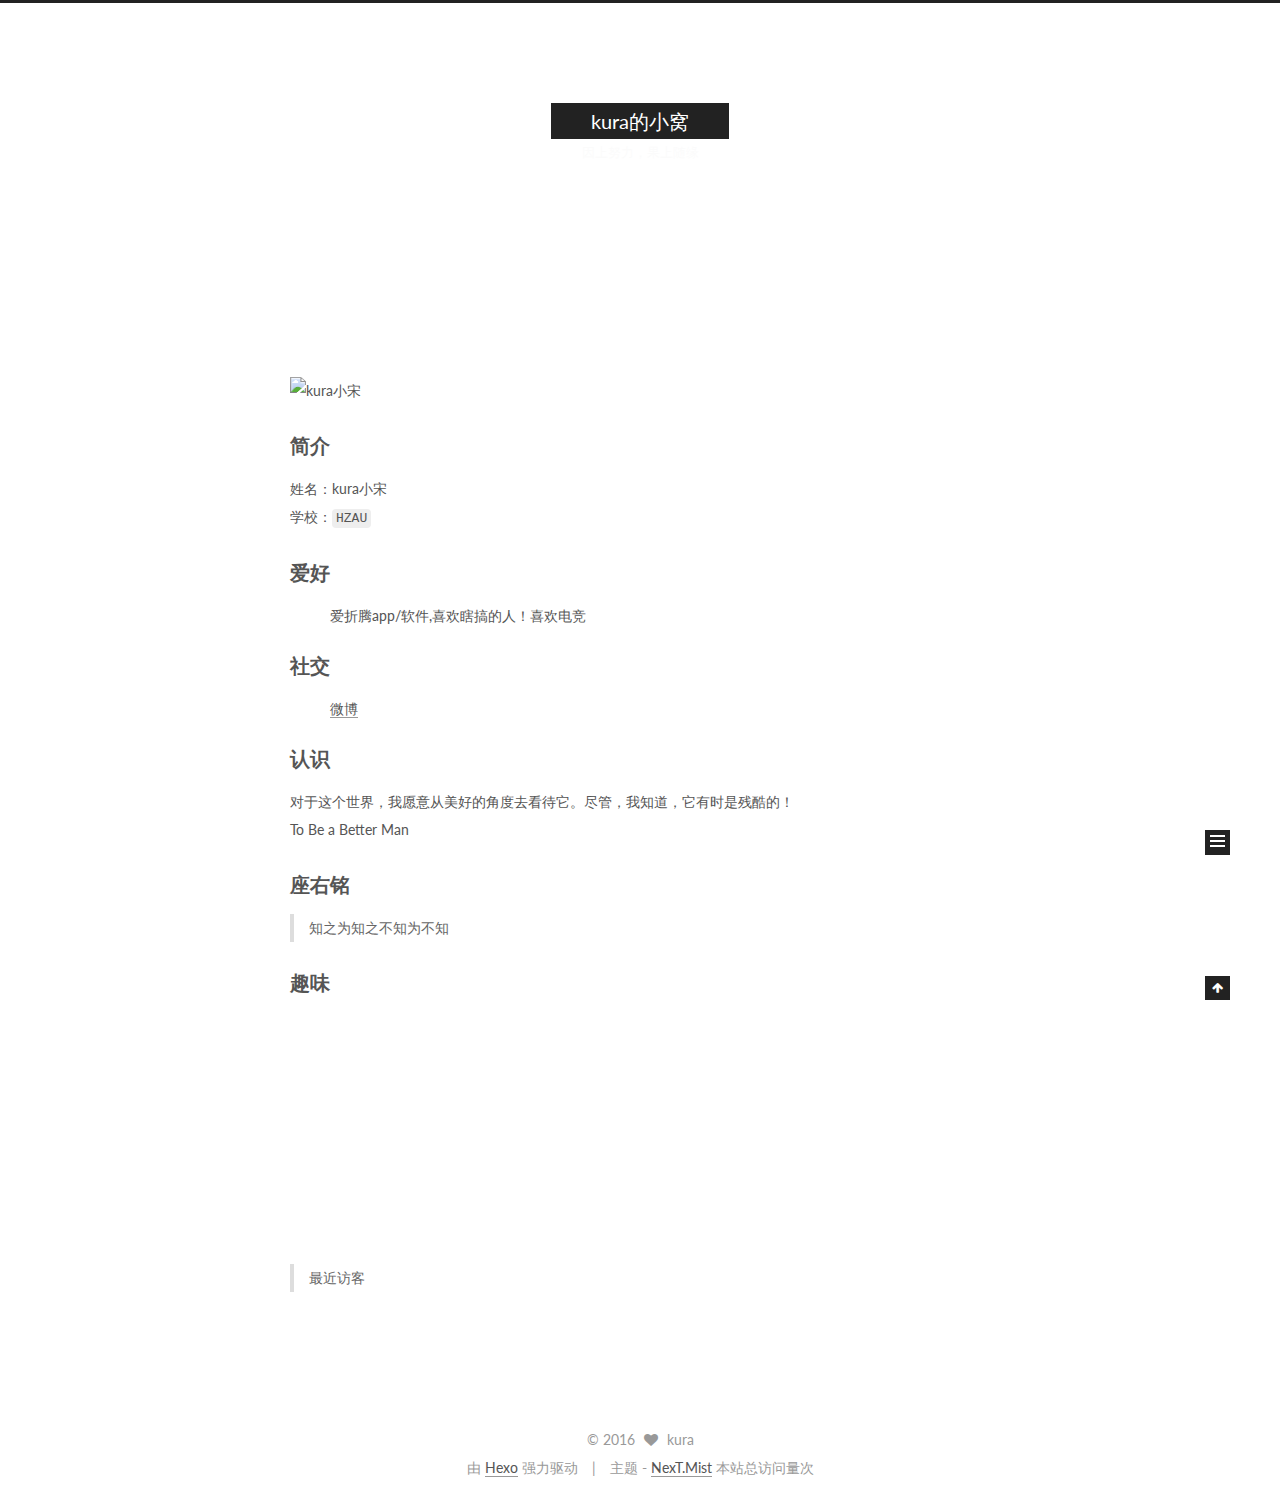
==== about/index.html @ 29e650fe "Site updated: 2016-04-24 11:54:09" ====
<!doctype html>






<html class="theme-next mist use-motion">
<head>
  <meta charset="UTF-8"/>
<meta http-equiv="X-UA-Compatible" content="IE=edge,chrome=1" />
<meta name="viewport" content="width=device-width, initial-scale=1, maximum-scale=1"/>



<meta http-equiv="Cache-Control" content="no-transform" />
<meta http-equiv="Cache-Control" content="no-siteapp" />




































    <link href="//fonts.googleapis.com/css?family=Lato:300,300italic,400,400italic,700,700italic&subset=latin,latin-ext" rel="stylesheet" type="text/css">





<link href="/vendors/font-awesome/css/font-awesome.min.css?v=4.4.0" rel="stylesheet" type="text/css" />

<link href="/css/main.css?v=5.0.1" rel="stylesheet" type="text/css" />


  <meta name="keywords" content="Hexo, NexT" />





  <link rel="alternate" href="/atom.xml" title="kura的小窝" type="application/atom+xml" />




  <link rel="shortcut icon" type="image/x-icon" href="/favicon.ico?v=5.0.1" />





<meta name="description" content="简介姓名：kura小宋 学校：HZAU
爱好
爱折腾app/软件,喜欢瞎搞的人！慢热，喜欢电竞">
<meta property="og:type" content="website">
<meta property="og:title" content="About Me">
<meta property="og:url" content="http://yoursite.com/about/index.html">
<meta property="og:site_name" content="kura小宋的小窝">
<meta property="og:description" content="简介姓名：kura小宋 学校：HZAU
爱好
爱折腾app/软件,喜欢瞎搞的人！慢热，喜欢电竞">
<meta property="og:image" content="http://d.lanrentuku.com/down/png/1208/whatwhat_pc_icons/2-info.png">
<meta property="og:updated_time" content="2016-01-27T09:32:50.350Z">
<meta name="twitter:card" content="summary">
<meta name="twitter:title" content="About Me">
<meta name="twitter:description" content="简介姓名：kura小宋  学校：HZAU
爱好
爱折腾app/软件,喜欢瞎搞的人！慢热，喜欢电竞">



<script type="text/javascript" id="hexo.configuration">
  var NexT = window.NexT || {};
  var CONFIG = {
    scheme: 'Mist',
    sidebar: {"display":"post"},
    fancybox: false,
    motion: true,
    duoshuo: {
      userId: 13642841,
      author: '博主'
    }
  };
</script>

  <title> kura的小窝 </title>
</head>

<body itemscope itemtype="http://schema.org/WebPage" lang="zh-Hans">





  <script type="text/javascript">
    var _hmt = _hmt || [];
    (function() {
      var hm = document.createElement("script");
      hm.src = "//hm.baidu.com/hm.js?ccebef85735ebbee018b5fb9d7940ef5";
      var s = document.getElementsByTagName("script")[0];
      s.parentNode.insertBefore(hm, s);
    })();
  </script>



  <script type="text/javascript">
    (function() {
      var hm = document.createElement("script");
      hm.src = "//tajs.qq.com/stats?sId=55731025";
      var s = document.getElementsByTagName("script")[0];
      s.parentNode.insertBefore(hm, s);
    })();
  </script>









  <div class="container one-collumn
   page-home
 ">
    <div class="headband"></div>

    <header id="header" class="header" itemscope itemtype="http://schema.org/WPHeader">
      <div class="header-inner"><div class="site-meta ">

  <div class="custom-logo-site-title">
    <a href="/"  class="brand" rel="start">
      <span class="logo-line-before"><i></i></span>
      <span class="site-title">kura的小窝</span>
      <span class="logo-line-after"><i></i></span>
    </a>
  </div>
  <p class="site-subtitle">因上努力，果上随缘</p>
</div>

<div class="site-nav-toggle">
  <button>
    <span class="btn-bar"></span>
    <span class="btn-bar"></span>
    <span class="btn-bar"></span>
  </button>
</div>

<nav class="site-nav">



    <ul id="menu" class="menu">


        <li class="menu-item menu-item-home">
          <a href="/" rel="section">

              <i class="menu-item-icon fa fa-home fa-fw"></i> <br />

            首页
          </a>
        </li>


        <li class="menu-item menu-item-categories">
          <a href="/categories" rel="section">

              <i class="menu-item-icon fa fa-th fa-fw"></i> <br />

            分类
          </a>
        </li>


        <li class="menu-item menu-item-about">
          <a href="/about" rel="section">

              <i class="menu-item-icon fa fa-user fa-fw"></i> <br />

            关于
          </a>
        </li>


        <li class="menu-item menu-item-archives">
          <a href="/archives" rel="section">

              <i class="menu-item-icon fa fa-archive fa-fw"></i> <br />

            归档
          </a>
        </li>


        <li class="menu-item menu-item-tags">
          <a href="/tags" rel="section">

              <i class="menu-item-icon fa fa-tags fa-fw"></i> <br />

            标签
          </a>
        </li>


        <li class="menu-item menu-item-commonweal">
          <a href="/404.html" rel="section">

              <i class="menu-item-icon fa fa-heartbeat fa-fw"></i> <br />

            公益404
          </a>
        </li>



        <li class="menu-item menu-item-search">

            <a href="#" class="st-search-show-outputs">


              <i class="menu-item-icon fa fa-search fa-fw"></i> <br />

            搜索
          </a>
        </li>

    </ul>



    <div class="site-search">

  <form class="site-search-form">
  <input type="text" id="st-search-input" class="st-search-input st-default-search-input" />
</form>


<script type="text/javascript">
  (function(w,d,t,u,n,s,e){w['SwiftypeObject']=n;w[n]=w[n]||function(){
    (w[n].q=w[n].q||[]).push(arguments);};s=d.createElement(t);
    e=d.getElementsByTagName(t)[0];s.async=1;s.src=u;e.parentNode.insertBefore(s,e);
  })(window,document,'script','//s.swiftypecdn.com/install/v2/st.js','_st');

  _st('install', 't6VCHq_KDexM249PpqGp','2.0.0');
</script>



    </div>

</nav>

 </div>
    </header>

    <main id="main" class="main" >
      <div class="main-inner">
        <div id="content" class="content">


  <div id="posts" class="posts-expand">


      <p><img src="http://d.lanrentuku.com/down/png/1208/whatwhat_pc_icons/2-info.png" alt="kura小宋"></p>
<h2 id="简介">简介</h2><p>姓名：kura小宋 <br>学校：<code>HZAU</code></p>
<h2 id="爱好">爱好</h2><ul>
<li>爱折腾app/软件,喜欢瞎搞的人！喜欢电竞<a id="more"></a>
</li>
</ul>
<h2 id="社交">社交</h2><ul>
<li><a href="http://http://weibo.com/u/3919320723?is_all=1" target="_blank" rel="external">微博</a></li>
</ul>
<h2 id="认识">认识</h2><p>对于这个世界，我愿意从美好的角度去看待它。尽管，我知道，它有时是残酷的！<br>To Be a Better Man</p>
<h2 id="座右铭">座右铭</h2><blockquote>
<p>知之为知之不知为不知</p>
</blockquote>
<h2 id="趣味">趣味</h2><script type="text/javascript" src="http://www.douban.com/service/badge/97465643/?selection=latest&amp;picsize=medium&amp;show=collection&amp;n=8&amp;hidelogo=on&amp;cat=drama%7Cmovie%7Cbook%7Cmusic&amp;columns=4"></script>





<iframe frameborder="no" border="0" marginwidth="0" marginheight="0" width="330" height="86" src="http://music.163.com/outchain/player?type=2&id=22463223&auto=1&height=66"></iframe>

<blockquote>
<p>最近访客</p>
</blockquote>
<div class="ds-recent-visitors" data-num-items="28" data-avatar-size="42" id="ds-recent-visitors"></div>



  </div>


        </div>





  <div class="comments" id="comments">

      <div class="ds-thread" data-thread-key="about/index.html"
           data-title="About Me" data-url="http://yoursite.com/about/index.html">
      </div>

  </div>


      </div>




  <div class="sidebar-toggle">
    <div class="sidebar-toggle-line-wrap">
      <span class="sidebar-toggle-line sidebar-toggle-line-first"></span>
      <span class="sidebar-toggle-line sidebar-toggle-line-middle"></span>
      <span class="sidebar-toggle-line sidebar-toggle-line-last"></span>
    </div>
  </div>

  <aside id="sidebar" class="sidebar">
    <div class="sidebar-inner">





              <section class="site-overview sidebar-panel  sidebar-panel-active ">
                <div class="site-author motion-element" itemprop="author" itemscope itemtype="http://schema.org/Person">
                  <img class="site-author-image" itemprop="image"
                       src="/images/naruto.png"
                       alt="kura" />
                  <p class="site-author-name" itemprop="name">kura</p>
                  <p class="site-description motion-element" itemprop="description">知之为知之不知为不知</p>
                </div>
                <nav class="site-state motion-element">
                  <div class="site-state-item site-state-posts">
                    <a href="/archives">
                      <span class="site-state-item-count">1</span>
                      <span class="site-state-item-name">日志</span>
                    </a>
                  </div>





                </nav>


                  <div class="feed-link motion-element">
                    <a href="/atom.xml" rel="alternate">
                      <i class="fa fa-rss"></i>
                      RSS
                    </a>
                  </div>


                <div class="links-of-author motion-element">


                      <span class="links-of-author-item">
                        <a href="https://github.com/heyxiaosong" target="_blank" title="GitHub">

                            <i class="fa fa-github"></i>

                          GitHub
                        </a>
                      </span>

                      <span class="links-of-author-item">
                        <a href="http://weibo.com/3919320723/profile?rightmod=1&wvr=6&mod=personinfo&is_all=1" target="_blank" title="Weibo">

                            <i class="fa fa-weibo"></i>

                          Weibo
                        </a>
                      </span>


                </div>




        <div class="links-of-author motion-element">

        </div>

      </section>



    </div>
  </aside>



    </main>

    <footer id="footer" class="footer">
      <div class="footer-inner">
        <link rel="stylesheet" href="//maxcdn.bootstrapcdn.com/font-awesome/4.3.0/css/font-awesome.min.css">
<div class="copyright" style="position: center" >

  &copy;
  <span itemprop="copyrightYear">2016</span>
  <span class="with-love">
    <i class="icon-next-heart fa fa-heart"></i>
  </span>
  <span class="author" itemprop="copyrightHolder">kura</span>
</div>

<div class="powered-by">
  由 <a class="theme-link" href="http://hexo.io">Hexo</a> 强力驱动
</div>

<div class="theme-info">
  主题 -
  <a class="theme-link" href="https://github.com/iissnan/hexo-theme-next">
    NexT.Mist
  </a>
</div>



<script async src="https://dn-lbstatics.qbox.me/busuanzi/2.3/busuanzi.pure.mini.js">
</script>

<span id="busuanzi_container_site_pv">
本站总访问量<span id="busuanzi_value_site_pv"></span>次
</span>



      </div>
    </footer>

    <div class="back-to-top">
      <i class="fa fa-arrow-up"></i>
    </div>
  </div>



<script type="text/javascript">
  if (Object.prototype.toString.call(window.Promise) !== '[object Function]') {
    window.Promise = null;
  }
</script>


  <script type="text/javascript" src="/vendors/jquery/index.js?v=2.1.3"></script>


  <script type="text/javascript" src="/vendors/fastclick/lib/fastclick.min.js?v=1.0.6"></script>


  <script type="text/javascript" src="/vendors/jquery_lazyload/jquery.lazyload.js?v=1.9.7"></script>


  <script type="text/javascript" src="/vendors/velocity/velocity.min.js?v=1.2.1"></script>


  <script type="text/javascript" src="/vendors/velocity/velocity.ui.min.js?v=1.2.1"></script>





  <script type="text/javascript" src="/js/src/utils.js?v=5.0.1"></script>

  <script type="text/javascript" src="/js/src/motion.js?v=5.0.1"></script>











  <script type="text/javascript" src="/js/src/bootstrap.js?v=5.0.1"></script>









  <script type="text/javascript">
    var duoshuoQuery = {short_name:"kuraxiaosong"};
    (function() {
      var ds = document.createElement('script');
      ds.type = 'text/javascript';ds.async = true;
      ds.id = 'duoshuo-script';
      ds.src = (document.location.protocol == 'https:' ? 'https:' : 'http:') + '//static.duoshuo.com/embed.js';
      ds.charset = 'UTF-8';
      (document.getElementsByTagName('head')[0]
      || document.getElementsByTagName('body')[0]).appendChild(ds);
    })();
  </script>












  <script type="text/x-mathjax-config">
    MathJax.Hub.Config({
      tex2jax: {
        inlineMath: [ ['$','$'], ["\\(","\\)"]  ],
        processEscapes: true,
        skipTags: ['script', 'noscript', 'style', 'textarea', 'pre', 'code']
      }
    });
  </script>

  <script type="text/x-mathjax-config">
    MathJax.Hub.Queue(function() {
      var all = MathJax.Hub.getAllJax(), i;
      for (i=0; i < all.length; i += 1) {
        all[i].SourceElement().parentNode.className += ' has-jax';
      }
    });
  </script>
  <script type="text/javascript" src="//cdn.mathjax.org/mathjax/latest/MathJax.js?config=TeX-AMS-MML_HTMLorMML"></script>





  <script src="https://cdn1.lncld.net/static/js/av-core-mini-0.6.1.js"></script>
  <script>AV.initialize("xhshzOEYYYnflvDEOEXkat6O-gzGzoHsz", "foUpMedGVwQLTwppmWJee2Cn");</script>
  <script>
    function showTime(Counter) {
      var query = new AV.Query(Counter);
      var entries = [];
      var $visitors = $(".leancloud_visitors");

      $visitors.each(function () {
        entries.push( $(this).attr("id").trim() );
      });

      query.containedIn('url', entries);
      query.find()
        .done(function (results) {
          var COUNT_CONTAINER_REF = '.leancloud-visitors-count';

          if (results.length === 0) {
            $visitors.find(COUNT_CONTAINER_REF).text(0);
            return;
          }

          for (var i = 0; i < results.length; i++) {
            var item = results[i];
            var url = item.get('url');
            var time = item.get('time');
            var element = document.getElementById(url);

            $(element).find(COUNT_CONTAINER_REF).text(time);
          }
        })
        .fail(function (object, error) {
          console.log("Error: " + error.code + " " + error.message);
        });
    }

    function addCount(Counter) {
      var $visitors = $(".leancloud_visitors");
      var url = $visitors.attr('id').trim();
      var title = $visitors.attr('data-flag-title').trim();
      var query = new AV.Query(Counter);

      query.equalTo("url", url);
      query.find({
        success: function(results) {
          if (results.length > 0) {
            var counter = results[0];
            counter.fetchWhenSave(true);
            counter.increment("time");
            counter.save(null, {
              success: function(counter) {
                var $element = $(document.getElementById(url));
                $element.find('.leancloud-visitors-count').text(counter.get('time'));
              },
              error: function(counter, error) {
                console.log('Failed to save Visitor num, with error message: ' + error.message);
              }
            });
          } else {
            var newcounter = new Counter();
            newcounter.set("title", title);
            newcounter.set("url", url);
            newcounter.set("time", 1);
            newcounter.save(null, {
              success: function(newcounter) {
                var $element = $(document.getElementById(url));
                $element.find('.leancloud-visitors-count').text(newcounter.get('time'));
              },
              error: function(newcounter, error) {
                console.log('Failed to create');
              }
            });
          }
        },
        error: function(error) {
          console.log('Error:' + error.code + " " + error.message);
        }
      });
    }

    $(function() {
      var Counter = AV.Object.extend("Counter");
      if ($('.leancloud_visitors').length == 1) {
        addCount(Counter);
      } else if ($('.post-title-link').length > 1) {
        showTime(Counter);
      }
    });
  </script>





</body>
</html>
---- css/main.css ----
/* normalize.css v3.0.2 | MIT License | git.io/normalize */
html {
  font-family: sans-serif; /* 1 */
  -ms-text-size-adjust: 100%; /* 2 */
  -webkit-text-size-adjust: 100%; /* 2 */
}
body {
  margin: 0;
}
article,
aside,
details,
figcaption,
figure,
footer,
header,
hgroup,
main,
menu,
nav,
section,
summary {
  display: block;
}
audio,
canvas,
progress,
video {
  display: inline-block; /* 1 */
  vertical-align: baseline; /* 2 */
}
audio:not([controls]) {
  display: none;
  height: 0;
}
[hidden],
template {
  display: none;
}
a {
  background-color: transparent;
}
a:active,
a:hover {
  outline: 0;
}
abbr[title] {
  border-bottom: 1px dotted;
}
b,
strong {
  font-weight: bold;
}
dfn {
  font-style: italic;
}
h1 {
  font-size: 2em;
  margin: 0.67em 0;
}
mark {
  background: #ff0;
  color: #000;
}
small {
  font-size: 80%;
}
sub,
sup {
  font-size: 75%;
  line-height: 0;
  position: relative;
  vertical-align: baseline;
}
sup {
  top: -0.5em;
}
sub {
  bottom: -0.25em;
}
img {
  border: 0;
}
svg:not(:root) {
  overflow: hidden;
}
figure {
  margin: 1em 40px;
}
hr {
  -moz-box-sizing: content-box;
  box-sizing: content-box;
  height: 0;
}
pre {
  overflow: auto;
}
code,
kbd,
pre,
samp {
  font-family: monospace, monospace;
  font-size: 1em;
}
button,
input,
optgroup,
select,
textarea {
  color: inherit; /* 1 */
  font: inherit; /* 2 */
  margin: 0; /* 3 */
}
button {
  overflow: visible;
}
button,
select {
  text-transform: none;
}
button,
html input[type="button"],
input[type="reset"],
input[type="submit"] {
  -webkit-appearance: button; /* 2 */
  cursor: pointer; /* 3 */
}
button[disabled],
html input[disabled] {
  cursor: default;
}
button::-moz-focus-inner,
input::-moz-focus-inner {
  border: 0;
  padding: 0;
}
input {
  line-height: normal;
}
input[type="checkbox"],
input[type="radio"] {
  box-sizing: border-box; /* 1 */
  padding: 0; /* 2 */
}
input[type="number"]::-webkit-inner-spin-button,
input[type="number"]::-webkit-outer-spin-button {
  height: auto;
}
input[type="search"] {
  -webkit-appearance: textfield; /* 1 */
  -moz-box-sizing: content-box;
  -webkit-box-sizing: content-box; /* 2 */
  box-sizing: content-box;
}
input[type="search"]::-webkit-search-cancel-button,
input[type="search"]::-webkit-search-decoration {
  -webkit-appearance: none;
}
fieldset {
  border: 1px solid #c0c0c0;
  margin: 0 2px;
  padding: 0.35em 0.625em 0.75em;
}
legend {
  border: 0; /* 1 */
  padding: 0; /* 2 */
}
textarea {
  overflow: auto;
}
optgroup {
  font-weight: bold;
}
table {
  border-collapse: collapse;
  border-spacing: 0;
}
td,
th {
  padding: 0;
}
::selection {
  background: #262a30;
  color: #fff;
}
body {
  position: relative;
  font-family: 'Lato', "PingFang SC", "Microsoft YaHei", sans-serif;
  font-size: 14px;
  line-height: 2;
  color: #555;
  background: #fff;
}
@media (max-width: 767px) {
  body {
    padding-right: 0 !important;
  }
}
@media (min-width: 768px) and (max-width: 991px) {
  body {
    padding-right: 0 !important;
  }
}
@media (min-width: 1600px) {
  body {
    font-size: 16px;
  }
}
h1,
h2,
h3,
h4,
h5,
h6 {
  margin: 0;
  padding: 0;
  font-weight: bold;
  line-height: 1.5;
  font-family: 'Lato', "PingFang SC", "Microsoft YaHei", sans-serif;
}
h2,
h3,
h4,
h5,
h6 {
  margin: 20px 0 15px;
}
h1 {
  font-size: 22px;
}
@media (max-width: 767px) {
  h1 {
    font-size: 18px;
  }
}
h2 {
  font-size: 20px;
}
@media (max-width: 767px) {
  h2 {
    font-size: 16px;
  }
}
h3 {
  font-size: 18px;
}
@media (max-width: 767px) {
  h3 {
    font-size: 14px;
  }
}
h4 {
  font-size: 16px;
}
@media (max-width: 767px) {
  h4 {
    font-size: 12px;
  }
}
h5 {
  font-size: 14px;
}
@media (max-width: 767px) {
  h5 {
    font-size: 10px;
  }
}
h6 {
  font-size: 12px;
}
@media (max-width: 767px) {
  h6 {
    font-size: 8px;
  }
}
p {
  margin: 0 0 25px 0;
}
a {
  color: #555;
  text-decoration: none;
  border-bottom: 1px solid #999;
  word-wrap: break-word;
}
a:hover {
  color: #222;
  border-bottom-color: #222;
}
ul {
  list-style: none;
}
blockquote {
  margin: 0;
  padding: 0;
}
img {
  display: block;
  margin: auto;
  max-width: 100%;
  height: auto;
}
hr {
  margin: 40px 0;
  height: 3px;
  border: none;
  background-color: #ddd;
  background-image: repeating-linear-gradient(-45deg, #fff, #fff 4px, transparent 4px, transparent 8px);
}
blockquote {
  padding: 0 15px;
  color: #666;
  border-left: 4px solid #ddd;
}
blockquote cite::before {
  content: "-";
  padding: 0 5px;
}
dt {
  font-weight: 700;
}
dd {
  margin: 0;
  padding: 0;
}
.text-left {
  text-align: left;
}
.text-center {
  text-align: center;
}
.text-right {
  text-align: right;
}
.text-justify {
  text-align: justify;
}
.text-nowrap {
  white-space: nowrap;
}
.text-lowercase {
  text-transform: lowercase;
}
.text-uppercase {
  text-transform: uppercase;
}
.text-capitalize {
  text-transform: capitalize;
}
.center-block {
  display: block;
  margin-left: auto;
  margin-right: auto;
}
.clearfix:before,
.clearfix:after {
  content: " ";
  display: table;
}
.clearfix:after {
  clear: both;
}
.pullquote {
  width: 45%;
}
.pullquote.left {
  float: left;
  margin-left: 5px;
  margin-right: 10px;
}
.pullquote.right {
  float: right;
  margin-left: 10px;
  margin-right: 5px;
}
.highlight table,
.gist table {
  width: auto;
}
.highlight table td,
.gist table td {
  border: none;
}
.highlight a,
.gist a {
  color: #222 !important;
  text-decoration: none !important;
}
.affix.affix.affix {
  position: fixed;
}
.translation {
  margin-top: -20px;
  font-size: 14px;
  color: #999;
}
.scrollbar-measure {
  width: 100px;
  height: 100px;
  overflow: scroll;
  position: absolute;
  top: -9999px;
}
.use-motion .motion-element {
  opacity: 0;
}
#local-search-input {
  padding: 3px;
  border: none;
  text-indent: 14px;
  border-radius: 0;
  width: 140px;
  outline: none;
  border-bottom: 1px solid #999;
  background: inherit;
  opacity: 0.5;
}
#local-search-input:focus {
  opacity: 1;
}
.search-icon {
  position: absolute;
  top: 9px;
}
table {
  margin: 20px 0;
  width: 100%;
  border-collapse: collapse;
  border-spacing: 0;
  border: 1px solid #ddd;
  font-size: 14px;
  table-layout: fixed;
  word-wrap: break-word;
}
table>tbody>tr:nth-of-type(odd) {
  background-color: #f9f9f9;
}
table>tbody>tr:hover {
  background-color: #f5f5f5;
}
caption,
th,
td {
  padding: 8px;
  text-align: left;
  vertical-align: middle;
  font-weight: normal;
}
th,
td {
  border-bottom: 3px solid #ddd;
  border-right: 1px solid #eee;
}
th {
  padding-bottom: 10px;
  font-weight: 700;
}
td {
  border-bottom-width: 1px;
}
html,
body {
  height: 100%;
}
.container {
  position: relative;
  min-height: 100%;
}
.header-inner {
  margin: 0 auto;
  padding: 100px 0 70px;
  width: 700px;
}
@media (min-width: 1600px) {
  .container .header-inner {
    width: 900px;
  }
}
.main {
  padding-bottom: 150px;
}
.main-inner {
  margin: 0 auto;
  width: 700px;
}
@media (min-width: 1600px) {
  .container .main-inner {
    width: 900px;
  }
}
.footer {
  position: absolute;
  left: 0;
  bottom: 0;
  width: 100%;
  min-height: 50px;
}
.footer-inner {
  box-sizing: border-box;
  margin: 20px auto;
  width: 700px;
}
@media (min-width: 1600px) {
  .container .footer-inner {
    width: 900px;
  }
}
pre,
.highlight {
  overflow: auto;
  margin: 20px 0;
  padding: 15px;
  font-size: 13px;
  color: #4d4d4c;
  background: #f7f7f7;
  line-height: 1.6;
}
pre,
code {
  font-family: consolas, Menlo, "PingFang SC", "Microsoft YaHei", monospace;
}
code {
  padding: 2px 4px;
  word-break: break-all;
  color: #555;
  background: #eee;
  border-radius: 4px;
  font-size: 13px;
}
pre code {
  padding: 0;
  color: #4d4d4c;
  background: none;
  text-shadow: none;
}
.highlight pre {
  border: none;
  margin: 0;
  padding: 1px;
}
.highlight table {
  margin: 0;
  width: auto;
  border: none;
}
.highlight td {
  border: none;
  padding: 0;
}
.highlight figcaption {
  font-size: 0.85em;
  color: #8e908c;
  line-height: 1em;
  margin-bottom: 1em;
}
.highlight figcaption:before,
.highlight figcaption:after {
  content: " ";
  display: table;
}
.highlight figcaption:after {
  clear: both;
}
.highlight figcaption a {
  float: right;
}
.highlight .gutter pre {
  color: #666;
  text-align: right;
  padding-right: 20px;
}
.highlight .line {
  height: 20px;
}
pre .comment {
  color: #8e908c;
}
pre .variable,
pre .attribute,
pre .tag,
pre .regexp,
pre .ruby .constant,
pre .xml .tag .title,
pre .xml .pi,
pre .xml .doctype,
pre .html .doctype,
pre .css .id,
pre .css .class,
pre .css .pseudo {
  color: #c82829;
}
pre .number,
pre .preprocessor,
pre .built_in,
pre .literal,
pre .params,
pre .constant,
pre .command {
  color: #f5871f;
}
pre .ruby .class .title,
pre .css .rules .attribute,
pre .string,
pre .value,
pre .inheritance,
pre .header,
pre .ruby .symbol,
pre .xml .cdata,
pre .special,
pre .number,
pre .formula {
  color: #718c00;
}
pre .title,
pre .css .hexcolor {
  color: #3e999f;
}
pre .function,
pre .python .decorator,
pre .python .title,
pre .ruby .function .title,
pre .ruby .title .keyword,
pre .perl .sub,
pre .javascript .title,
pre .coffeescript .title {
  color: #4271ae;
}
pre .keyword,
pre .javascript .function {
  color: #8959a8;
}
.full-image.full-image.full-image {
  border: none;
  max-width: 100%;
  width: auto;
  margin: 20px auto;
}
@media (min-width: 992px) {
  .full-image.full-image.full-image {
    max-width: none;
    width: 126%;
    margin: 0 -13%;
  }
}
.blockquote-center,
.page-home .post-type-quote blockquote,
.page-post-detail .post-type-quote blockquote {
  position: relative;
  margin: 40px 0;
  padding: 0;
  border-left: none;
  text-align: center;
}
.blockquote-center::before,
.page-home .post-type-quote blockquote::before,
.page-post-detail .post-type-quote blockquote::before,
.blockquote-center::after,
.page-home .post-type-quote blockquote::after,
.page-post-detail .post-type-quote blockquote::after {
  position: absolute;
  content: ' ';
  display: block;
  width: 100%;
  height: 24px;
  opacity: 0.2;
  background-repeat: no-repeat;
  background-position: 0 -6px;
  background-size: 22px 22px;
}
.blockquote-center::before,
.page-home .post-type-quote blockquote::before,
.page-post-detail .post-type-quote blockquote::before {
  top: -20px;
  background-image: url("../images/quote-l.svg");
  border-top: 1px solid #ccc;
}
.blockquote-center::after,
.page-home .post-type-quote blockquote::after,
.page-post-detail .post-type-quote blockquote::after {
  bottom: -20px;
  background-image: url("../images/quote-r.svg");
  border-bottom: 1px solid #ccc;
  background-position: 100% 8px;
}
.blockquote-center p,
.page-home .post-type-quote blockquote p,
.page-post-detail .post-type-quote blockquote p,
.blockquote-center div,
.page-home .post-type-quote blockquote div,
.page-post-detail .post-type-quote blockquote div {
  text-align: center;
}
.post .post-body .group-picture img {
  box-sizing: border-box;
  padding: 0 3px;
  border: none;
}
.post .group-picture-row {
  overflow: hidden;
  margin-top: 6px;
}
.post .group-picture-row:first-child {
  margin-top: 0;
}
.post .group-picture-column {
  float: left;
}
.page-post-detail .post-body .group-picture-column {
  float: none;
  margin-top: 10px;
  width: auto !important;
}
.page-post-detail .post-body .group-picture-column img {
  margin: 0 auto;
}
.page-archive .group-picture-container {
  overflow: hidden;
}
.page-archive .group-picture-row {
  float: left;
}
.page-archive .group-picture-row:first-child {
  margin-top: 6px;
}
.page-archive .group-picture-column {
  max-width: 150px;
  max-height: 150px;
}
.btn {
  display: inline-block;
  padding: 0 20px;
  font-size: 14px;
  color: #fff;
  background: #222;
  border: 2px solid #222;
  text-decoration: none;
  border-radius: 0;
  transition-property: background-color;
  transition-duration: 0.2s;
  transition-timing-function: ease-in-out;
  transition-delay: 0s;
}
.btn:hover,
.post-more-link .btn:hover {
  border-color: #222;
  color: #222;
  background: #fff;
}
.btn-bar {
  display: block;
  width: 22px;
  height: 2px;
  background: #555;
  border-radius: 1px;
}
.btn-bar+.btn-bar {
  margin-top: 4px;
}
.pagination {
  margin: 120px 0 40px;
  text-align: center;
  border-top: 1px solid #eee;
}
.page-number-basic,
.pagination .prev,
.pagination .next,
.pagination .page-number,
.pagination .space {
  display: inline-block;
  position: relative;
  top: -1px;
  margin: 0 10px;
  padding: 0 10px;
  line-height: 30px;
}
@media (max-width: 767px) {
  .page-number-basic,
  .pagination .prev,
  .pagination .next,
  .pagination .page-number,
  .pagination .space {
    margin: 0 5px;
  }
}
.pagination .prev,
.pagination .next,
.pagination .page-number {
  border-bottom: 0;
  border-top: 1px solid #eee;
  transition-property: border-color;
  transition-duration: 0.2s;
  transition-timing-function: ease-in-out;
  transition-delay: 0s;
}
.pagination .prev:hover,
.pagination .next:hover,
.pagination .page-number:hover {
  border-top-color: #222;
}
.pagination .space {
  padding: 0;
  margin: 0;
}
.pagination .prev {
  margin-left: 0;
}
.pagination .next {
  margin-right: 0;
}
.pagination .page-number.current {
  color: #fff;
  background: #ccc;
  border-top-color: #ccc;
}
@media (max-width: 767px) {
  .pagination {
    border-top: none;
  }
  .pagination .prev,
  .pagination .next,
  .pagination .page-number {
    margin-bottom: 10px;
    border-top: 0;
    border-bottom: 1px solid #eee;
  }
  .pagination .prev:hover,
  .pagination .next:hover,
  .pagination .page-number:hover {
    border-bottom-color: #222;
  }
}
.comments {
  margin: 60px 20px 0;
}
.tag-cloud {
  text-align: center;
}
.tag-cloud a {
  display: inline-block;
  margin: 10px;
}
.back-to-top {
  box-sizing: border-box;
  position: fixed;
  bottom: -100px;
  right: 50px;
  z-index: 1050;
  padding: 0 6px;
  width: 25px;
  background: #222;
  font-size: 12px;
  opacity: 1;
  color: #fff;
  cursor: pointer;
  text-align: center;
  -webkit-transform: translateZ(0);
  transition-property: bottom;
  transition-duration: 0.2s;
  transition-timing-function: ease-in-out;
  transition-delay: 0s;
}
@media (max-width: 767px) {
  .back-to-top {
    display: none;
  }
}
@media (min-width: 768px) and (max-width: 991px) {
  .back-to-top {
    display: none;
  }
}
.back-to-top.back-to-top-on {
  bottom: 19px;
}
.header {
  background: #fff;
}
.header-inner {
  position: relative;
}
.headband {
  height: 3px;
  background: #222;
}
.site-meta {
  margin: 0;
  text-align: center;
}
@media (max-width: 767px) {
  .site-meta {
    text-align: center;
  }
}
.brand {
  position: relative;
  display: inline-block;
  padding: 0 40px;
  color: #fff;
  background: #222;
  border-bottom: none;
}
.brand:hover {
  color: #fff;
}
.logo {
  display: inline-block;
  margin-right: 5px;
  line-height: 36px;
  vertical-align: top;
}
.site-title {
  display: inline-block;
  vertical-align: top;
  line-height: 36px;
  font-size: 20px;
  font-weight: normal;
  font-family: 'Lato', "PingFang SC", "Microsoft YaHei", sans-serif;
}
.site-subtitle {
  margin-top: 10px;
  font-size: 13px;
  color: #999;
}
.use-motion .brand {
  opacity: 0;
}
.use-motion .logo,
.use-motion .site-title,
.use-motion .site-subtitle {
  opacity: 0;
  position: relative;
  top: -10px;
}
.site-nav-toggle {
  display: none;
  position: absolute;
  top: 10px;
  left: 10px;
}
@media (max-width: 767px) {
  .site-nav-toggle {
    display: block;
  }
}
.site-nav-toggle button {
  margin-top: 2px;
  padding: 9px 10px;
  background: transparent;
  border: none;
}
@media (max-width: 767px) {
  .site-nav {
    display: none;
    margin: 0 -10px;
    padding: 0 10px;
    clear: both;
    border-top: 1px solid #ddd;
  }
}
@media (min-width: 768px) and (max-width: 991px) {
  .site-nav {
    display: block !important;
  }
}
@media (min-width: 992px) {
  .site-nav {
    display: block !important;
  }
}
.menu {
  margin-top: 20px;
  padding-left: 0;
  text-align: center;
}
.menu .menu-item {
  display: inline-block;
  margin: 0 10px;
}
@media screen and (max-width: 767px) {
  .menu .menu-item {
    margin-top: 10px;
  }
}
.menu .menu-item a {
  display: block;
  font-size: 13px;
  text-transform: capitalize;
  line-height: inherit;
  border-bottom: 1px solid transparent;
  transition-property: border-color;
  transition-duration: 0.2s;
  transition-timing-function: ease-in-out;
  transition-delay: 0s;
}
.menu .menu-item a:hover {
  border-bottom-color: #222;
}
.menu .menu-item .fa {
  margin-right: 5px;
}
.use-motion .menu-item {
  opacity: 0;
}
.post-body {
  font-family: 'Lato', "PingFang SC", "Microsoft YaHei", sans-serif;
}
@media (max-width: 767px) {
  .post-body {
    word-break: break-all;
  }
}
.post-body .fancybox img {
  display: block !important;
  margin: 0 auto;
  cursor: pointer;
  cursor: zoom-in;
  cursor: -webkit-zoom-in;
}
.post-body .image-caption,
.post-body .figure .caption {
  margin: 10px auto 15px;
  text-align: center;
  font-size: 14px;
  color: #999;
  font-weight: bold;
  line-height: 1;
}
.post-sticky-flag {
  display: inline-block;
  font-size: 16px;
  -ms-transform: rotate(30deg);
  transform: rotate(30deg);
}
.posts-expand {
  padding-top: 40px;
}
@media (max-width: 767px) {
  .posts-expand {
    margin: 0 20px;
  }
  .post-body pre,
  .post-body .highlight {
    padding: 10px;
  }
  .post-body pre .gutter pre,
  .post-body .highlight .gutter pre {
    padding-right: 10px;
  }
}
@media (min-width: 992px) {
  .posts-expand .post-body {
    text-align: justify;
  }
}
.posts-expand .post-body h2,
.posts-expand .post-body h3,
.posts-expand .post-body h4,
.posts-expand .post-body h5,
.posts-expand .post-body h6 {
  padding-top: 10px;
}
.posts-expand .post-body h2 .header-anchor,
.posts-expand .post-body h3 .header-anchor,
.posts-expand .post-body h4 .header-anchor,
.posts-expand .post-body h5 .header-anchor,
.posts-expand .post-body h6 .header-anchor {
  float: right;
  margin-left: 10px;
  color: #ccc;
  border-bottom-style: none;
  visibility: hidden;
}
.posts-expand .post-body h2 .header-anchor:hover,
.posts-expand .post-body h3 .header-anchor:hover,
.posts-expand .post-body h4 .header-anchor:hover,
.posts-expand .post-body h5 .header-anchor:hover,
.posts-expand .post-body h6 .header-anchor:hover {
  color: inherit;
}
.posts-expand .post-body h2:hover .header-anchor,
.posts-expand .post-body h3:hover .header-anchor,
.posts-expand .post-body h4:hover .header-anchor,
.posts-expand .post-body h5:hover .header-anchor,
.posts-expand .post-body h6:hover .header-anchor {
  visibility: visible;
}
.posts-expand .post-body ul li {
  list-style: circle;
}
.posts-expand .post-body img {
  box-sizing: border-box;
  margin: auto;
  padding: 3px;
  border: 1px solid #ddd;
}
.posts-expand .fancybox img {
  margin: 0 auto;
}
@media (max-width: 767px) {
  .posts-collapse {
    margin: 0 20px;
  }
  .posts-collapse .post-title,
  .posts-collapse .post-meta {
    display: block;
    width: auto;
    text-align: left;
  }
}
.posts-collapse {
  position: relative;
  z-index: 1010;
  margin-left: 55px;
}
.posts-collapse::after {
  content: " ";
  position: absolute;
  top: 20px;
  left: 0;
  margin-left: -2px;
  width: 4px;
  height: 100%;
  background: #f5f5f5;
  z-index: -1;
}
@media (max-width: 767px) {
  .posts-collapse {
    margin: 0 20px;
  }
}
.posts-collapse .collection-title {
  position: relative;
  margin: 60px 0;
}
.posts-collapse .collection-title h2 {
  margin-left: 20px;
}
.posts-collapse .collection-title small {
  color: #bbb;
}
.posts-collapse .collection-title::before {
  content: " ";
  position: absolute;
  left: 0;
  top: 50%;
  margin-left: -4px;
  margin-top: -4px;
  width: 8px;
  height: 8px;
  background: #bbb;
  border-radius: 50%;
}
.posts-collapse .post {
  margin: 30px 0;
}
.posts-collapse .post-header {
  position: relative;
  transition-duration: 0.2s;
  transition-timing-function: ease-in-out;
  transition-delay: 0s;
  transition-property: border;
  border-bottom: 1px dashed #ccc;
}
.posts-collapse .post-header::before {
  content: " ";
  position: absolute;
  left: 0;
  top: 12px;
  width: 6px;
  height: 6px;
  margin-left: -4px;
  background: #bbb;
  border-radius: 50%;
  border: 1px solid #fff;
  transition-duration: 0.2s;
  transition-timing-function: ease-in-out;
  transition-delay: 0s;
  transition-property: background;
}
.posts-collapse .post-header:hover {
  border-bottom-color: #666;
}
.posts-collapse .post-header:hover::before {
  background: #222;
}
.posts-collapse .post-meta {
  position: absolute;
  font-size: 12px;
  left: 20px;
  top: 5px;
}
.posts-collapse .post-comments-count {
  display: none;
}
.posts-collapse .post-title {
  margin-left: 60px;
  font-size: 16px;
  font-weight: normal;
  line-height: inherit;
}
.posts-collapse .post-title::after {
  margin-left: 3px;
  opacity: 0.6;
}
.posts-collapse .post-title a {
  color: #666;
  border-bottom: none;
}
.page-home .post-type-quote .post-header,
.page-post-detail .post-type-quote .post-header,
.page-home .post-type-quote .post-tags,
.page-post-detail .post-type-quote .post-tags {
  display: none;
}
.posts-expand .post-title {
  font-size: 26px;
  text-align: center;
  word-break: break-word;
}
@media (max-width: 767px) {
  .posts-expand .post-title {
    font-size: 22px;
  }
}
.posts-expand .post-title-link {
  display: inline-block;
  position: relative;
  color: #555;
  border-bottom: none;
  line-height: 1.2;
  vertical-align: top;
}
.posts-expand .post-title-link::before {
  content: "";
  position: absolute;
  width: 100%;
  height: 2px;
  bottom: 0;
  left: 0;
  background-color: #000;
  visibility: hidden;
  transform: scaleX(0);
  transition-duration: 0.2s;
  transition-timing-function: ease-in-out;
  transition-delay: 0s;
}
.posts-expand .post-title-link:hover::before {
  visibility: visible;
  transform: scaleX(1);
}
.posts-expand .post-title-link .fa {
  font-size: 16px;
}
.posts-expand .post-meta {
  margin: 3px 0 60px 0;
  color: #999;
  font-family: 'Lato', "PingFang SC", "Microsoft YaHei", sans-serif;
  font-size: 12px;
  text-align: center;
}
.posts-expand .post-meta .post-category-list {
  display: inline-block;
  margin: 0;
  padding: 3px;
}
.posts-expand .post-meta .post-category-list-link {
  color: #999;
}
.post-meta-item-icon {
  display: none;
  margin-right: 3px;
}
@media (min-width: 768px) and (max-width: 991px) {
  .post-meta-item-icon {
    display: inline-block;
  }
}
@media (max-width: 767px) {
  .post-meta-item-icon {
    display: inline-block;
  }
}
@media (min-width: 768px) and (max-width: 991px) {
  .post-meta-item-text {
    display: none;
  }
}
@media (max-width: 767px) {
  .post-meta-item-text {
    display: none;
  }
}
@media (max-width: 767px) {
  .posts-expand .post-comments-count {
    display: none;
  }
}
.post-more-link {
  margin-top: 50px;
}
.post-more-link .btn {
  color: #fff;
  font-size: 14px;
  background: #222;
  border-radius: 0;
  line-height: 2;
}
.posts-expand .post-tags {
  margin-top: 40px;
  text-align: center;
}
.posts-expand .post-tags a {
  display: inline-block;
  margin-right: 10px;
  font-size: 13px;
}
.post-nav {
  overflow: hidden;
  margin-top: 60px;
  padding: 10px;
  white-space: nowrap;
  border-top: 1px solid #eee;
}
.post-nav-item {
  display: inline-block;
  width: 50%;
  white-space: normal;
}
.post-nav-item a {
  position: relative;
  display: inline-block;
  line-height: 25px;
  font-size: 14px;
  color: #555;
  border-bottom: none;
}
.post-nav-item a:hover {
  color: #222;
  border-bottom: none;
}
.post-nav-item a:active {
  top: 2px;
}
.post-nav-item a i {
  font-size: 12px;
}
.post-nav-prev {
  text-align: right;
}
.posts-expand .post-eof {
  display: block;
  margin: 80px auto 60px;
  width: 8%;
  height: 1px;
  background: #ccc;
  text-align: center;
}
.post:last-child .post-eof.post-eof.post-eof {
  display: none;
}
.post-gallery {
  display: table;
  table-layout: fixed;
  width: 100%;
  border-collapse: separate;
}
.post-gallery-row {
  display: table-row;
}
.post-gallery .post-gallery-img {
  display: table-cell;
  text-align: center;
  vertical-align: middle;
  border: none;
}
.post-gallery .post-gallery-img img {
  max-width: 100%;
  max-height: 100%;
  border: none;
}
.fancybox-close,
.fancybox-close:hover {
  border: none;
}
.sidebar {
  position: fixed;
  right: 0;
  top: 0;
  bottom: 0;
  width: 0;
  z-index: 1040;
  box-shadow: inset 0 2px 6px #000;
  background: #222;
  -webkit-transform: translateZ(0);
}
.sidebar a {
  color: #999;
  border-bottom-color: #555;
}
.sidebar a:hover {
  color: #eee;
}
@media (min-width: 768px) and (max-width: 991px) {
  .sidebar {
    display: none !important;
  }
}
@media (max-width: 767px) {
  .sidebar {
    display: none !important;
  }
}
.sidebar-inner {
  position: relative;
  padding: 20px 10px;
  color: #999;
  text-align: center;
}
.sidebar-toggle {
  position: fixed;
  right: 50px;
  bottom: 45px;
  width: 15px;
  height: 15px;
  padding: 5px;
  background: #222;
  line-height: 0;
  z-index: 1050;
  cursor: pointer;
  -webkit-transform: translateZ(0);
}
@media (min-width: 768px) and (max-width: 991px) {
  .sidebar-toggle {
    display: none;
  }
}
@media (max-width: 767px) {
  .sidebar-toggle {
    display: none;
  }
}
.sidebar-toggle-line {
  position: relative;
  display: inline-block;
  vertical-align: top;
  height: 2px;
  width: 100%;
  background: #fff;
  margin-top: 3px;
}
.sidebar-toggle-line:first-child {
  margin-top: 0;
}
.site-author-image {
  display: block;
  margin: 0 auto;
  max-width: 96px;
  height: auto;
  border: 2px solid #333;
  padding: 2px;
}
.site-author-name {
  margin: 5px 0 0;
  color: #f5f5f5;
}
.site-description {
  margin-top: 5px;
  font-size: 14px;
  color: #555;
}
.site-state {
  overflow: hidden;
  line-height: 1.4;
  white-space: nowrap;
}
.site-state-item {
  display: inline-block;
  padding: 0 15px;
  border-left: 1px solid #333;
}
.site-state-item:first-child {
  border-left: none;
}
.site-state-item a {
  border-bottom: none;
}
.site-state-item-count {
  display: block;
  text-align: center;
  color: inherit;
  font-weight: 600;
  font-size: 18px;
}
.site-state-item-name {
  font-size: 13px;
  color: inherit;
}
.feed-link {
  margin-top: 20px;
}
.feed-link a {
  display: inline-block;
  padding: 0 15px;
  color: #fc6423;
  border: 1px solid #fc6423;
  border-radius: 4px;
}
.feed-link a i {
  color: #fc6423;
  font-size: 14px;
}
.feed-link a:hover {
  color: #fff;
  background: #fc6423;
}
.feed-link a:hover i {
  color: #fff;
}
.links-of-author {
  margin-top: 20px;
}
.links-of-author a {
  display: inline-block;
  vertical-align: middle;
  margin-right: 10px;
  margin-bottom: 10px;
  border-bottom-color: #555;
  font-size: 13px;
}
.links-of-author a:before {
  display: inline-block;
  vertical-align: middle;
  margin-right: 3px;
  content: " ";
  width: 4px;
  height: 4px;
  border-radius: 50%;
  background: #1bba6f;
}
.links-of-blogroll {
  font-size: 13px;
}
.links-of-blogroll-title {
  margin-top: 20px;
  font-size: 14px;
  font-weight: 600;
}
.links-of-blogroll-list {
  margin: 0;
  padding: 0;
}
.links-of-blogroll-item {
  padding: 2px 10px;
}
.sidebar-nav {
  margin: 0 0 20px;
  padding-left: 0;
}
.sidebar-nav li {
  display: inline-block;
  cursor: pointer;
  border-bottom: 1px solid transparent;
  font-size: 14px;
  color: #555;
}
.sidebar-nav li:hover {
  color: #f5f5f5;
}
.page-post-detail .sidebar-nav-toc {
  padding: 0 5px;
}
.page-post-detail .sidebar-nav-overview {
  margin-left: 10px;
}
.sidebar-nav .sidebar-nav-active {
  color: #87daff;
  border-bottom-color: #87daff;
}
.sidebar-nav .sidebar-nav-active:hover {
  color: #87daff;
}
.sidebar-panel {
  display: none;
}
.sidebar-panel-active {
  display: block;
}
.post-toc-empty {
  font-size: 14px;
  color: #666;
}
.post-toc-wrap {
  overflow: hidden;
}
.post-toc {
  overflow: auto;
}
.post-toc ol {
  margin: 0;
  padding: 0 2px 5px 10px;
  text-align: left;
  list-style: none;
  font-size: 14px;
}
.post-toc ol > ol {
  padding-left: 0;
}
.post-toc ol a {
  transition-duration: 0.2s;
  transition-timing-function: ease-in-out;
  transition-delay: 0s;
  transition-property: all;
  color: #999;
  border-bottom-color: #555;
}
.post-toc ol a:hover {
  color: #ccc;
  border-bottom-color: #ccc;
}
.post-toc .nav-item {
  overflow: hidden;
  text-overflow: ellipsis;
  white-space: nowrap;
  line-height: 1.8;
}
.post-toc .nav .nav-child {
  display: none;
}
.post-toc .nav .active > .nav-child {
  display: block;
}
.post-toc .nav .active-current > .nav-child {
  display: block;
}
.post-toc .nav .active-current > .nav-child > .nav-item {
  display: block;
}
.post-toc .nav .active > a {
  color: #87daff;
  border-bottom-color: #87daff;
}
.post-toc .nav .active-current > a {
  color: #87daff;
}
.post-toc .nav .active-current > a:hover {
  color: #87daff;
}
.footer {
  font-size: 14px;
  color: #999;
}
.footer img {
  border: none;
}
.footer-inner {
  text-align: center;
}
.with-love {
  display: inline-block;
  margin: 0 5px;
}
.powered-by,
.theme-info {
  display: inline-block;
}
.powered-by {
  margin-right: 10px;
}
.powered-by::after {
  content: "|";
  padding-left: 10px;
}
.cc-license {
  margin-top: 10px;
  text-align: center;
}
.cc-license .cc-opacity {
  opacity: 0.7;
  border-bottom: none;
}
.cc-license .cc-opacity:hover {
  opacity: 0.9;
}
.cc-license img {
  display: inline-block;
}
.theme-next #ds-thread #ds-reset {
  color: #555;
}
.theme-next #ds-thread #ds-reset .ds-replybox {
  margin-bottom: 30px;
}
.theme-next #ds-thread #ds-reset .ds-replybox .ds-avatar,
.theme-next #ds-reset .ds-avatar img {
  box-shadow: none;
}
.theme-next #ds-thread #ds-reset .ds-textarea-wrapper {
  border-color: #c7d4e1;
  background: none;
  border-top-right-radius: 3px;
  border-top-left-radius: 3px;
}
.theme-next #ds-thread #ds-reset .ds-textarea-wrapper textarea {
  height: 60px;
}
.theme-next #ds-reset .ds-rounded-top {
  border-radius: 0;
}
.theme-next #ds-thread #ds-reset .ds-post-toolbar {
  box-sizing: border-box;
  border: 1px solid #c7d4e1;
  background: #f6f8fa;
}
.theme-next #ds-thread #ds-reset .ds-post-options {
  height: 40px;
  border: none;
  background: none;
}
.theme-next #ds-thread #ds-reset .ds-toolbar-buttons {
  top: 11px;
}
.theme-next #ds-thread #ds-reset .ds-sync {
  top: 5px;
}
.theme-next #ds-thread #ds-reset .ds-post-button {
  top: 4px;
  right: 5px;
  width: 90px;
  height: 30px;
  border: 1px solid #c5ced7;
  border-radius: 3px;
  background-image: linear-gradient(#fbfbfc, #f5f7f9);
  color: #60676d;
}
.theme-next #ds-thread #ds-reset .ds-post-button:hover {
  background-position: 0 -30px;
  color: #60676d;
}
.theme-next #ds-thread #ds-reset .ds-comments-info {
  padding: 10px 0;
}
.theme-next #ds-thread #ds-reset .ds-sort {
  display: none;
}
.theme-next #ds-thread #ds-reset li.ds-tab a.ds-current {
  border: none;
  background: #f6f8fa;
  color: #60676d;
}
.theme-next #ds-thread #ds-reset li.ds-tab a.ds-current:hover {
  background-color: #e9f0f7;
  color: #60676d;
}
.theme-next #ds-thread #ds-reset li.ds-tab a {
  border-radius: 2px;
  padding: 5px;
}
.theme-next #ds-thread #ds-reset .ds-login-buttons p {
  color: #999;
  line-height: 36px;
}
.theme-next #ds-thread #ds-reset .ds-login-buttons .ds-service-list li {
  height: 28px;
}
.theme-next #ds-thread #ds-reset .ds-service-list a {
  background: none;
  padding: 5px;
  border: 1px solid;
  border-radius: 3px;
  text-align: center;
}
.theme-next #ds-thread #ds-reset .ds-service-list a:hover {
  color: #fff;
  background: #666;
}
.theme-next #ds-thread #ds-reset .ds-service-list .ds-weibo {
  color: #fc9b00;
  border-color: #fc9b00;
}
.theme-next #ds-thread #ds-reset .ds-service-list .ds-weibo:hover {
  background: #fc9b00;
}
.theme-next #ds-thread #ds-reset .ds-service-list .ds-qq {
  color: #60a3ec;
  border-color: #60a3ec;
}
.theme-next #ds-thread #ds-reset .ds-service-list .ds-qq:hover {
  background: #60a3ec;
}
.theme-next #ds-thread #ds-reset .ds-service-list .ds-renren {
  color: #2e7ac4;
  border-color: #2e7ac4;
}
.theme-next #ds-thread #ds-reset .ds-service-list .ds-renren:hover {
  background: #2e7ac4;
}
.theme-next #ds-thread #ds-reset .ds-service-list .ds-douban {
  color: #37994c;
  border-color: #37994c;
}
.theme-next #ds-thread #ds-reset .ds-service-list .ds-douban:hover {
  background: #37994c;
}
.theme-next #ds-thread #ds-reset .ds-service-list .ds-kaixin {
  color: #fef20d;
  border-color: #fef20d;
}
.theme-next #ds-thread #ds-reset .ds-service-list .ds-kaixin:hover {
  background: #fef20d;
}
.theme-next #ds-thread #ds-reset .ds-service-list .ds-netease {
  color: #f00;
  border-color: #f00;
}
.theme-next #ds-thread #ds-reset .ds-service-list .ds-netease:hover {
  background: #f00;
}
.theme-next #ds-thread #ds-reset .ds-service-list .ds-sohu {
  color: #ffcb05;
  border-color: #ffcb05;
}
.theme-next #ds-thread #ds-reset .ds-service-list .ds-sohu:hover {
  background: #ffcb05;
}
.theme-next #ds-thread #ds-reset .ds-service-list .ds-baidu {
  color: #2831e0;
  border-color: #2831e0;
}
.theme-next #ds-thread #ds-reset .ds-service-list .ds-baidu:hover {
  background: #2831e0;
}
.theme-next #ds-thread #ds-reset .ds-service-list .ds-google {
  color: #166bec;
  border-color: #166bec;
}
.theme-next #ds-thread #ds-reset .ds-service-list .ds-google:hover {
  background: #166bec;
}
.theme-next #ds-thread #ds-reset .ds-service-list .ds-weixin {
  color: #00ce0d;
  border-color: #00ce0d;
}
.theme-next #ds-thread #ds-reset .ds-service-list .ds-weixin:hover {
  background: #00ce0d;
}
.theme-next #ds-thread #ds-reset .ds-service-list .ds-more-services {
  border: none;
}
.theme-next #ds-thread #ds-reset .ds-service-list .ds-more-services:hover {
  background: none;
}
.theme-next #ds-reset .duoshuo-ua-admin {
  display: inline-block;
  color: #f00;
}
.theme-next #ds-reset .duoshuo-ua-platform,
.theme-next #ds-reset .duoshuo-ua-browser {
  color: #ccc;
}
.theme-next #ds-reset .duoshuo-ua-platform .fa,
.theme-next #ds-reset .duoshuo-ua-browser .fa {
  display: inline-block;
  margin-right: 3px;
}
.theme-next #ds-reset .duoshuo-ua-separator {
  display: inline-block;
  margin-left: 5px;
}
.theme-next .this_ua {
  background-color: #ccc !important;
  border-radius: 4px;
  padding: 0 5px !important;
  margin: 1px 1px !important;
  border: 1px solid #bbb !important;
  color: #fff;
  display: inline-block !important;
}
.theme-next .this_ua.admin {
  background-color: #d9534f !important;
  border-color: #d9534f !important;
}
.theme-next .this_ua.platform.iOS,
.theme-next .this_ua.platform.Mac,
.theme-next .this_ua.platform.Windows {
  background-color: #39b3d7 !important;
  border-color: #46b8da !important;
}
.theme-next .this_ua.platform.Linux {
  background-color: #3a3a3a !important;
  border-color: #1f1f1f !important;
}
.theme-next .this_ua.platform.Android {
  background-color: #00c47d !important;
  border-color: #01b171 !important;
}
.theme-next .this_ua.browser.Mobile,
.theme-next .this_ua.browser.Chrome {
  background-color: #5cb85c !important;
  border-color: #4cae4c !important;
}
.theme-next .this_ua.browser.Firefox {
  background-color: #f0ad4e !important;
  border-color: #eea236 !important;
}
.theme-next .this_ua.browser.Maxthon,
.theme-next .this_ua.browser.IE {
  background-color: #428bca !important;
  border-color: #357ebd !important;
}
.theme-next .this_ua.browser.baidu,
.theme-next .this_ua.browser.UCBrowser,
.theme-next .this_ua.browser.Opera {
  background-color: #d9534f !important;
  border-color: #d43f3a !important;
}
.theme-next .this_ua.browser.Android,
.theme-next .this_ua.browser.QQBrowser {
  background-color: #78ace9 !important;
  border-color: #4cae4c !important;
}
.post-spread {
  margin-top: 20px;
  text-align: center;
}
.jiathis_style {
  display: inline-block;
}
.jiathis_style a {
  border: none;
}
.post-spread {
  margin-top: 20px;
  text-align: center;
}
.bdshare-slide-button-box a {
  border: none;
}
.bdsharebuttonbox {
  display: inline-block;
}
.bdsharebuttonbox a {
  border: none;
}
ul.search-result-list {
  padding-left: 0px;
  margin: 0px 5px 0px 8px;
}
p.search-result {
  border-bottom: 1px dashed #ccc;
  padding: 5px 0;
}
a.search-result-title {
  font-weight: bold;
}
a.search-result {
  border-bottom: transparent;
  display: block;
  white-space: nowrap;
  overflow: hidden;
  text-overflow: ellipsis;
}
.search-keyword {
  border-bottom: 1px dashed #4088b8;
  font-weight: bold;
}
#local-search-result {
  height: 90%;
  overflow: auto;
}
.popup {
  display: none;
  position: fixed;
  top: 10%;
  left: 50%;
  width: 700px;
  height: 80%;
  margin-left: -350px;
  padding: 3px 0 0 10px;
  background: #fff;
  color: #333;
  z-index: 9999;
  border-radius: 5px;
}
@media (max-width: 767px) {
  .popup {
    padding: 3px;
    top: 0;
    left: 0;
    margin: 0;
    width: 100%;
    height: 100%;
    border-radius: 0px;
  }
}
.popoverlay {
  position: fixed;
  width: 100%;
  height: 100%;
  top: 0px;
  left: 0px;
  z-index: 2080;
  background-color: rgba(0,0,0,0.3);
}
#local-search-input {
  margin-bottom: 10px;
  width: 50%;
}
.popup-btn-close {
  position: absolute;
  top: 6px;
  right: 14px;
  color: #4ebd79;
  font-size: 14px;
  font-weight: bold;
  text-transform: uppercase;
  cursor: pointer;
}
#no-result {
  position: absolute;
  left: 44%;
  top: 42%;
  color: #ccc;
}
.site-uv,
.site-pv,
.page-pv {
  display: inline-block;
}
.site-uv .busuanzi-value,
.site-pv .busuanzi-value,
.page-pv .busuanzi-value {
  margin: 0 5px;
}
.site-uv {
  margin-right: 10px;
}
.site-uv::after {
  content: "|";
  padding-left: 10px;
}
.use-motion .post {
  opacity: 0;
}
.page-archive .archive-page-counter {
  position: relative;
  top: 3px;
  left: 20px;
}
@media (max-width: 767px) {
  .page-archive .archive-page-counter {
    top: 5px;
  }
}
.page-archive .posts-collapse .archive-move-on {
  position: absolute;
  top: 11px;
  left: 0;
  margin-left: -6px;
  width: 10px;
  height: 10px;
  opacity: 0.5;
  background: #555;
  border: 1px solid #fff;
  border-radius: 50%;
}
.category-all-page .category-all-title {
  text-align: center;
}
.category-all-page .category-all {
  margin-top: 20px;
}
.category-all-page .category-list {
  margin: 0;
  padding: 0;
  list-style: none;
}
.category-all-page .category-list-item {
  margin: 5px 10px;
}
.category-all-page .category-list-count {
  color: #bbb;
}
.category-all-page .category-list-count:before {
  display: inline;
  content: " (";
}
.category-all-page .category-list-count:after {
  display: inline;
  content: ") ";
}
.category-all-page .category-list-child {
  padding-left: 10px;
}
.page-post-detail .sidebar-toggle-line {
  background: #87daff;
}
.page-post-detail .comments {
  overflow: hidden;
}
@media (max-width: 767px) {
  .header-inner,
  .container .main-inner,
  .footer-inner {
    width: auto;
  }
}
.custom-logo .site-meta-headline {
  text-align: center;
}
.custom-logo .brand {
  background: none;
}
.custom-logo .site-title {
  margin: 10px auto 0;
  font-size: 24px;
  color: #222;
}
.custom-logo .site-title a {
  border: none;
}
.custom-logo-image {
  margin: 0 auto;
  padding: 5px;
  max-width: 150px;
  background: #fff;
}
@media (max-width: 767px) {
  .site-nav {
    position: absolute;
    left: 0;
    top: 52px;
    margin: 0;
    width: 100%;
    padding: 0;
    background: #fff;
    border-bottom: 1px solid #ddd;
  }
}
@media (max-width: 767px) {
  .menu {
    text-align: left;
  }
}
@media (max-width: 767px) {
  .menu .menu-item {
    display: block;
    margin: 0 10px;
    vertical-align: top;
  }
}
@media (max-width: 767px) {
  .menu .menu-item br {
    display: none;
  }
}
@media (max-width: 767px) {
  .menu .menu-item a {
    padding: 5px 10px;
  }
}
.menu .menu-item .fa {
  margin-right: 0;
}
.site-search form {
  display: none;
}
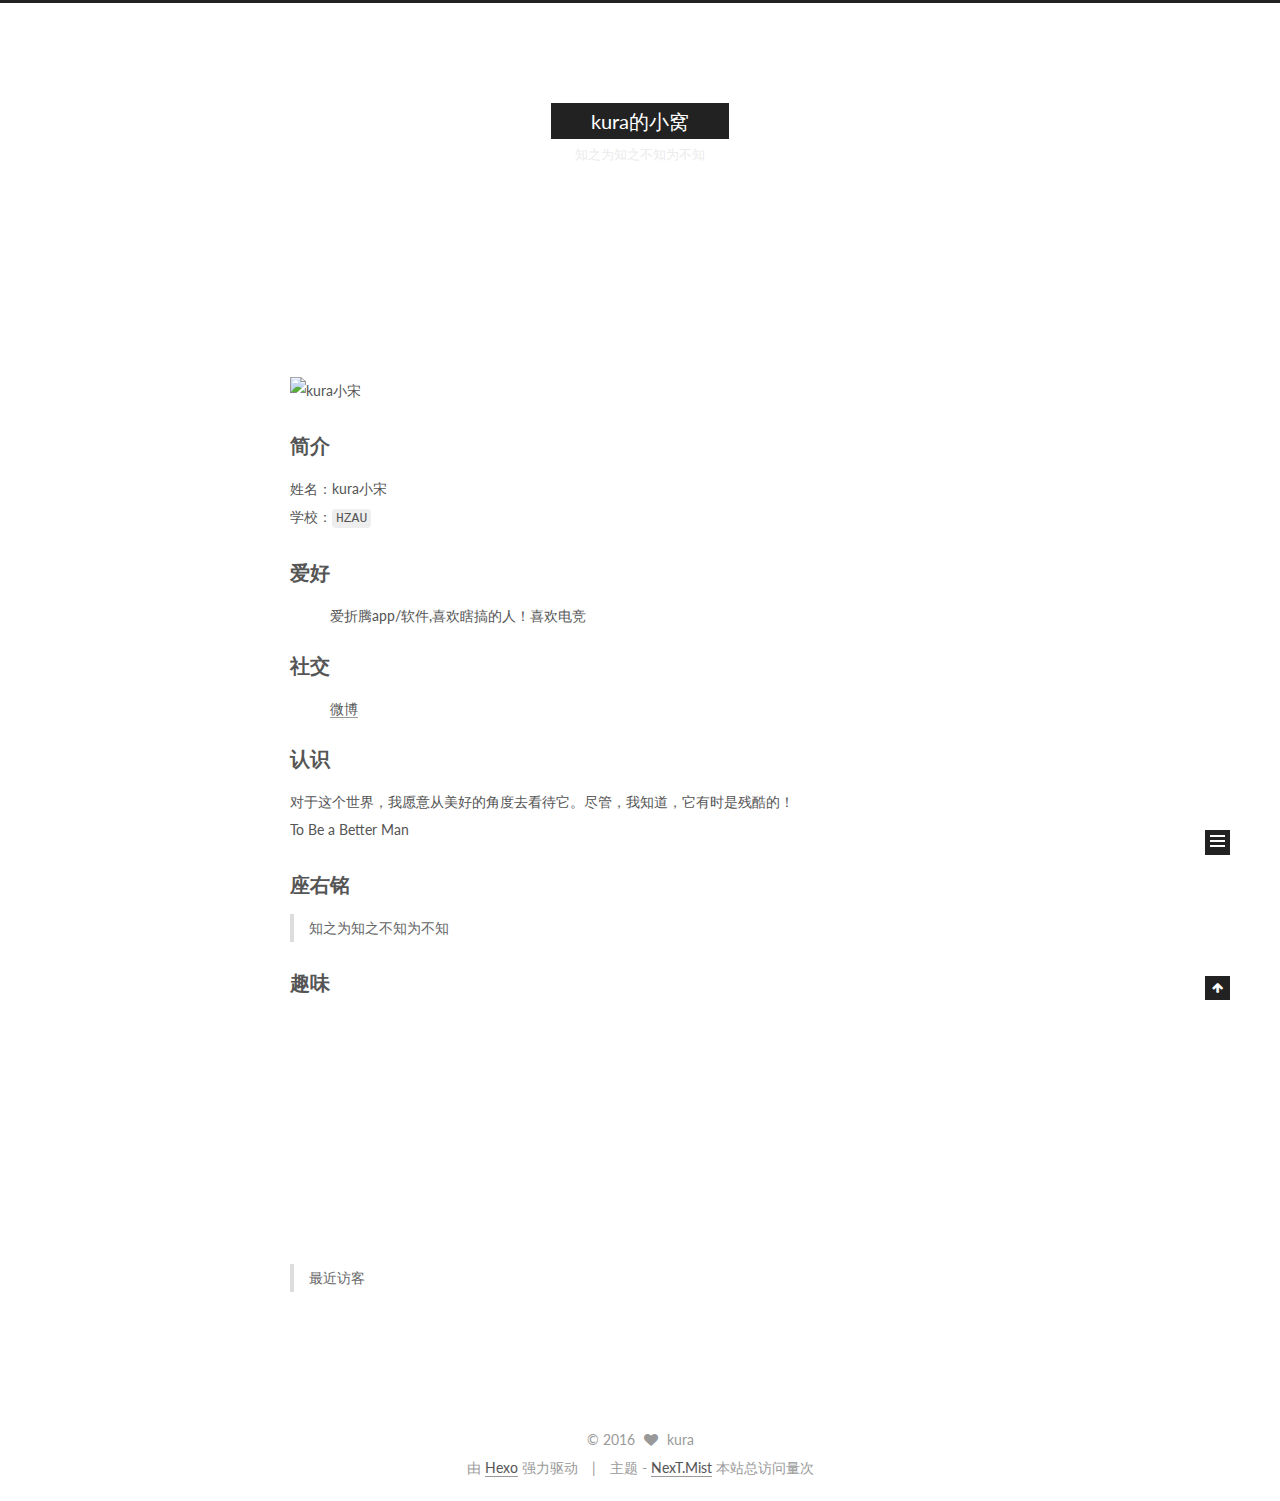
==== commit b3d1cebf: "Site updated: 2016-04-24 11:59:21" ====
--- a/about/index.html
+++ b/about/index.html
@@ -166,7 +166,7 @@
       <span class="logo-line-after"><i></i></span>
     </a>
   </div>
-  <p class="site-subtitle">因上努力，果上随缘</p>
+  <p class="site-subtitle">知之为知之不知为不知</p>
 </div>
 
 <div class="site-nav-toggle">
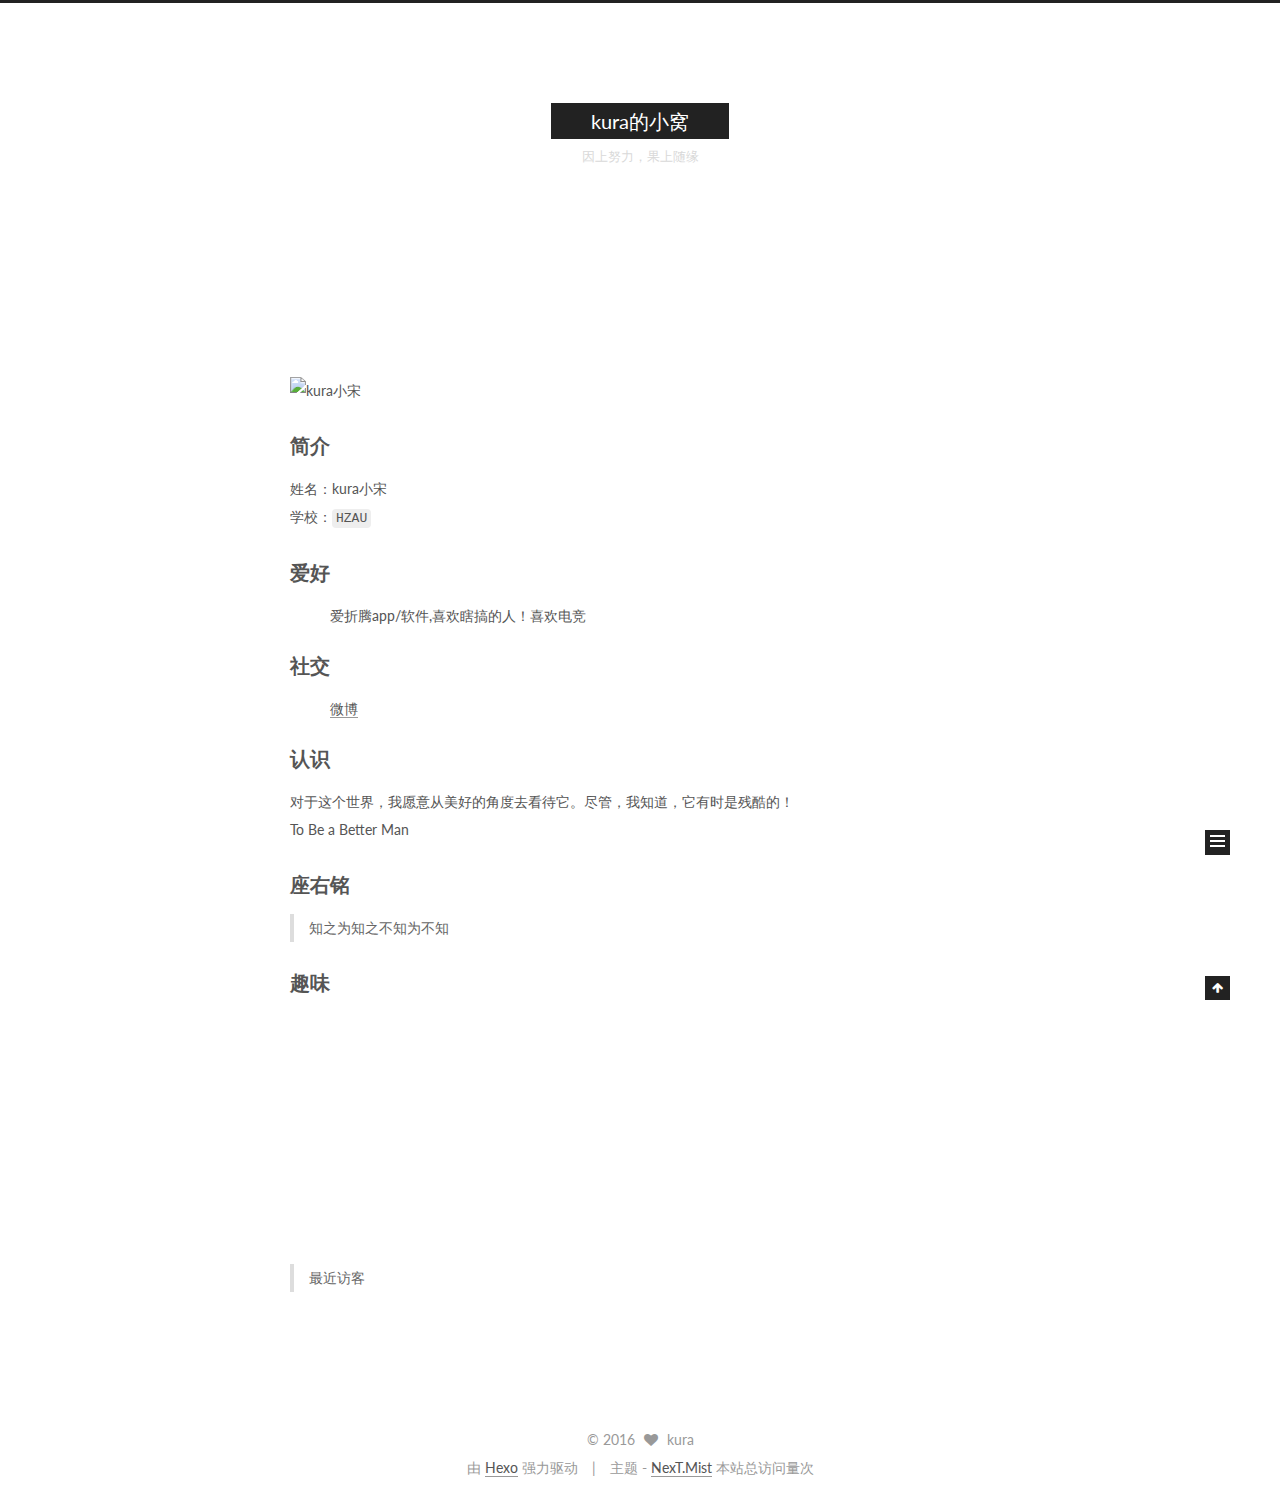
==== commit ab64c616: "Site updated: 2016-04-24 12:02:32" ====
--- a/about/index.html
+++ b/about/index.html
@@ -51,29 +51,32 @@
 
 
 
-    <link href="//fonts.googleapis.com/css?family=Lato:300,300italic,400,400italic,700,700italic&subset=latin,latin-ext" rel="stylesheet" type="text/css">
-
-
+<link href="/vendors/fancybox/source/jquery.fancybox.css?v=2.1.5" rel="stylesheet" type="text/css"/>
+
+
+
+
+<link href="//fonts.googleapis.com/css?family=Lato:300,400,700,400italic&subset=latin,latin-ext" rel="stylesheet" type="text/css">
 
 
 
 <link href="/vendors/font-awesome/css/font-awesome.min.css?v=4.4.0" rel="stylesheet" type="text/css" />
 
-<link href="/css/main.css?v=5.0.1" rel="stylesheet" type="text/css" />
-
-
-  <meta name="keywords" content="Hexo, NexT" />
-
-
-
-
-
-  <link rel="alternate" href="/atom.xml" title="kura的小窝" type="application/atom+xml" />
-
-
-
-
-  <link rel="shortcut icon" type="image/x-icon" href="/favicon.ico?v=5.0.1" />
+<link href="/css/main.css?v=0.4.5.2" rel="stylesheet" type="text/css" />
+
+
+<meta name="keywords" content="Hexo, Next, michael翔, app, 软件, python, web" />
+
+
+
+
+
+<link rel="alternate" href="/atom.xml" title="Michael翔的小窝" type="application/atom+xml" />
+
+
+
+
+<link rel="shortcut icon" type="image/x-icon" href="/favicon.ico?v=0.4.5.2" />
 
 
 
@@ -159,6 +162,7 @@
     <header id="header" class="header" itemscope itemtype="http://schema.org/WPHeader">
       <div class="header-inner"><div class="site-meta ">
 
+
   <div class="custom-logo-site-title">
     <a href="/"  class="brand" rel="start">
       <span class="logo-line-before"><i></i></span>
@@ -166,7 +170,7 @@
       <span class="logo-line-after"><i></i></span>
     </a>
   </div>
-  <p class="site-subtitle">知之为知之不知为不知</p>
+  <p class="site-subtitle">因上努力，果上随缘</p>
 </div>
 
 <div class="site-nav-toggle">
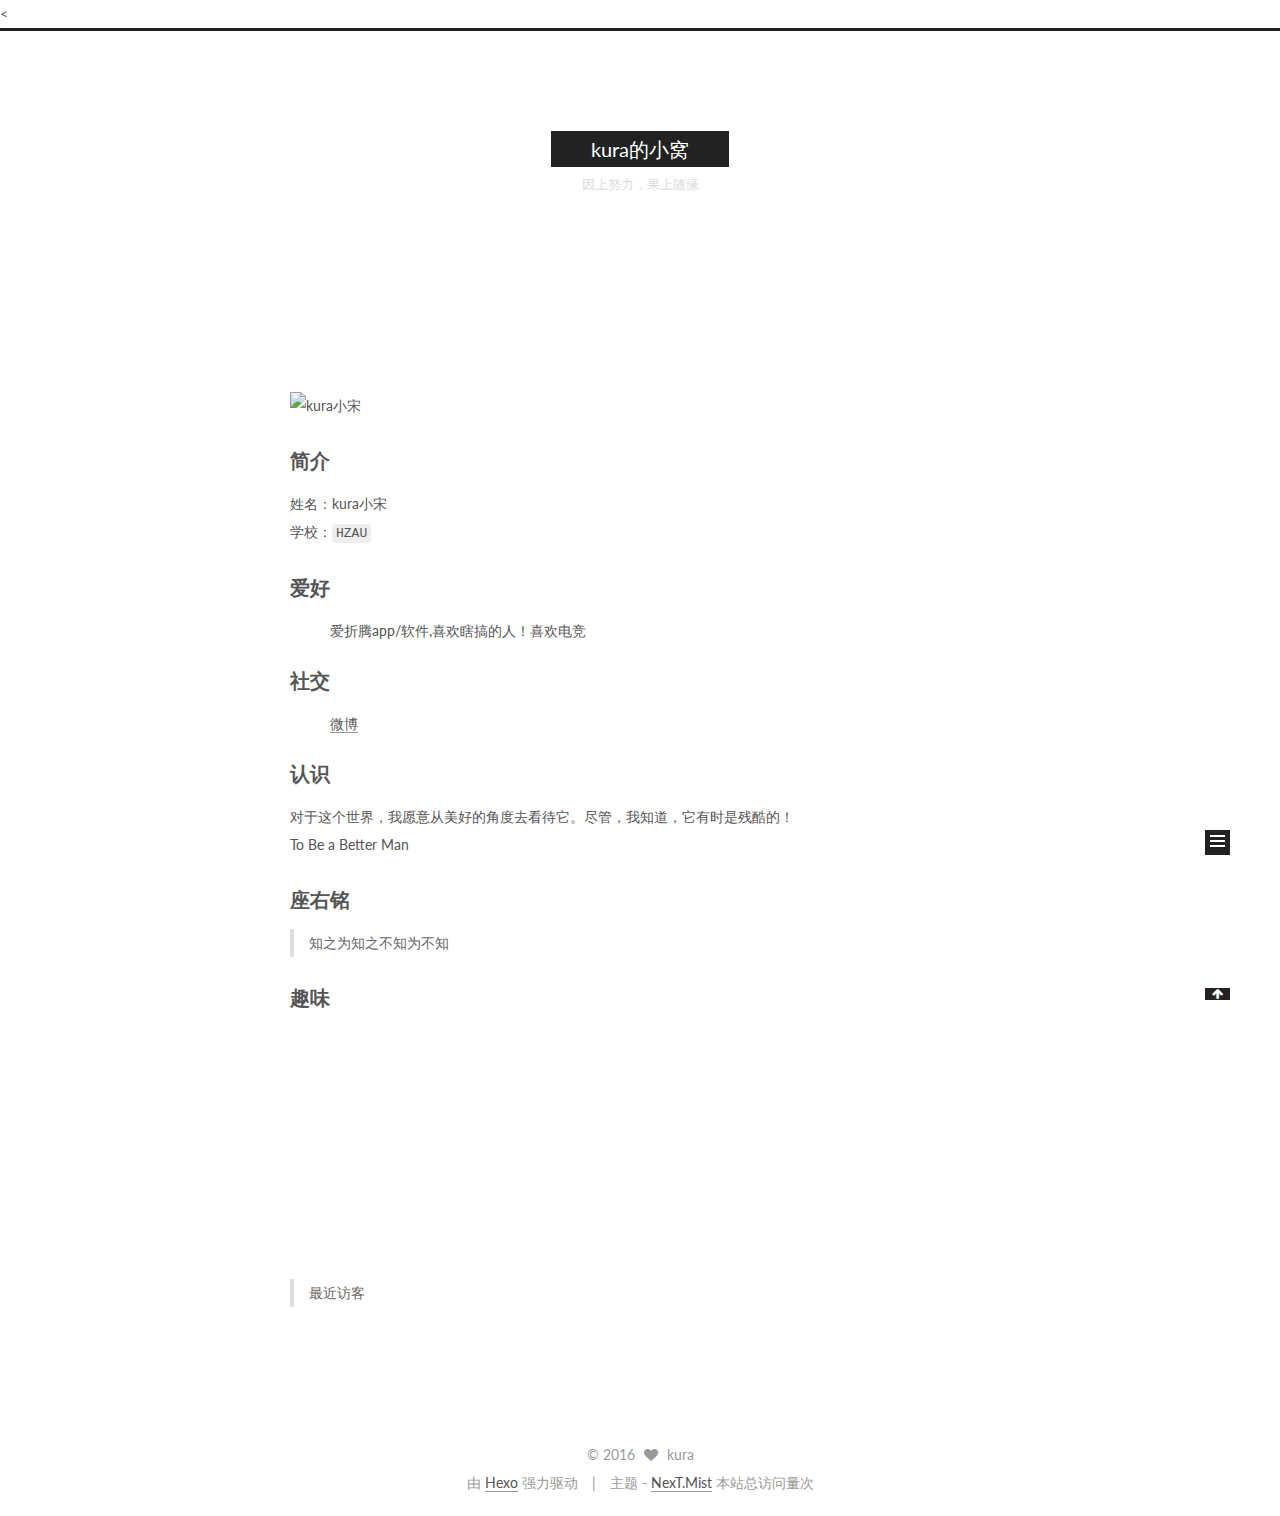
==== commit 2f075d38: "Site updated: 2016-04-24 12:03:47" ====
--- a/about/index.html
+++ b/about/index.html
@@ -1,4 +1,4 @@
-<!doctype html>
+<<!doctype html>
 
 
 
@@ -27,56 +27,55 @@
 
 
 
-
-
-
-
-
-
-
-
-
-
-
-
-
-
-
-
-
-
-
-
-
-
-
-
-<link href="/vendors/fancybox/source/jquery.fancybox.css?v=2.1.5" rel="stylesheet" type="text/css"/>
-
-
-
-
-<link href="//fonts.googleapis.com/css?family=Lato:300,400,700,400italic&subset=latin,latin-ext" rel="stylesheet" type="text/css">
+  <link href="/vendors/fancybox/source/jquery.fancybox.css?v=2.1.5" rel="stylesheet" type="text/css"/>
+
+
+
+
+
+
+
+
+
+
+
+
+
+
+
+
+
+
+
+
+
+
+
+
+
+    <link href="//fonts.googleapis.com/css?family=Lato:300,300italic,400,400italic,700,700italic&subset=latin,latin-ext" rel="stylesheet" type="text/css">
+
+
 
 
 
 <link href="/vendors/font-awesome/css/font-awesome.min.css?v=4.4.0" rel="stylesheet" type="text/css" />
 
-<link href="/css/main.css?v=0.4.5.2" rel="stylesheet" type="text/css" />
-
-
-<meta name="keywords" content="Hexo, Next, michael翔, app, 软件, python, web" />
-
-
-
-
-
-<link rel="alternate" href="/atom.xml" title="Michael翔的小窝" type="application/atom+xml" />
-
-
-
-
-<link rel="shortcut icon" type="image/x-icon" href="/favicon.ico?v=0.4.5.2" />
+<link href="/css/main.css?v=5.0.1" rel="stylesheet" type="text/css" />
+
+
+  <meta name="keywords" content="Hexo, NexT" />
+
+
+
+
+
+  <link rel="alternate" href="/atom.xml" title="kura的小窝" type="application/atom+xml" />
+
+
+
+
+  <link rel="shortcut icon" type="image/x-icon" href="/favicon.ico?v=5.0.1" />
 
 
 
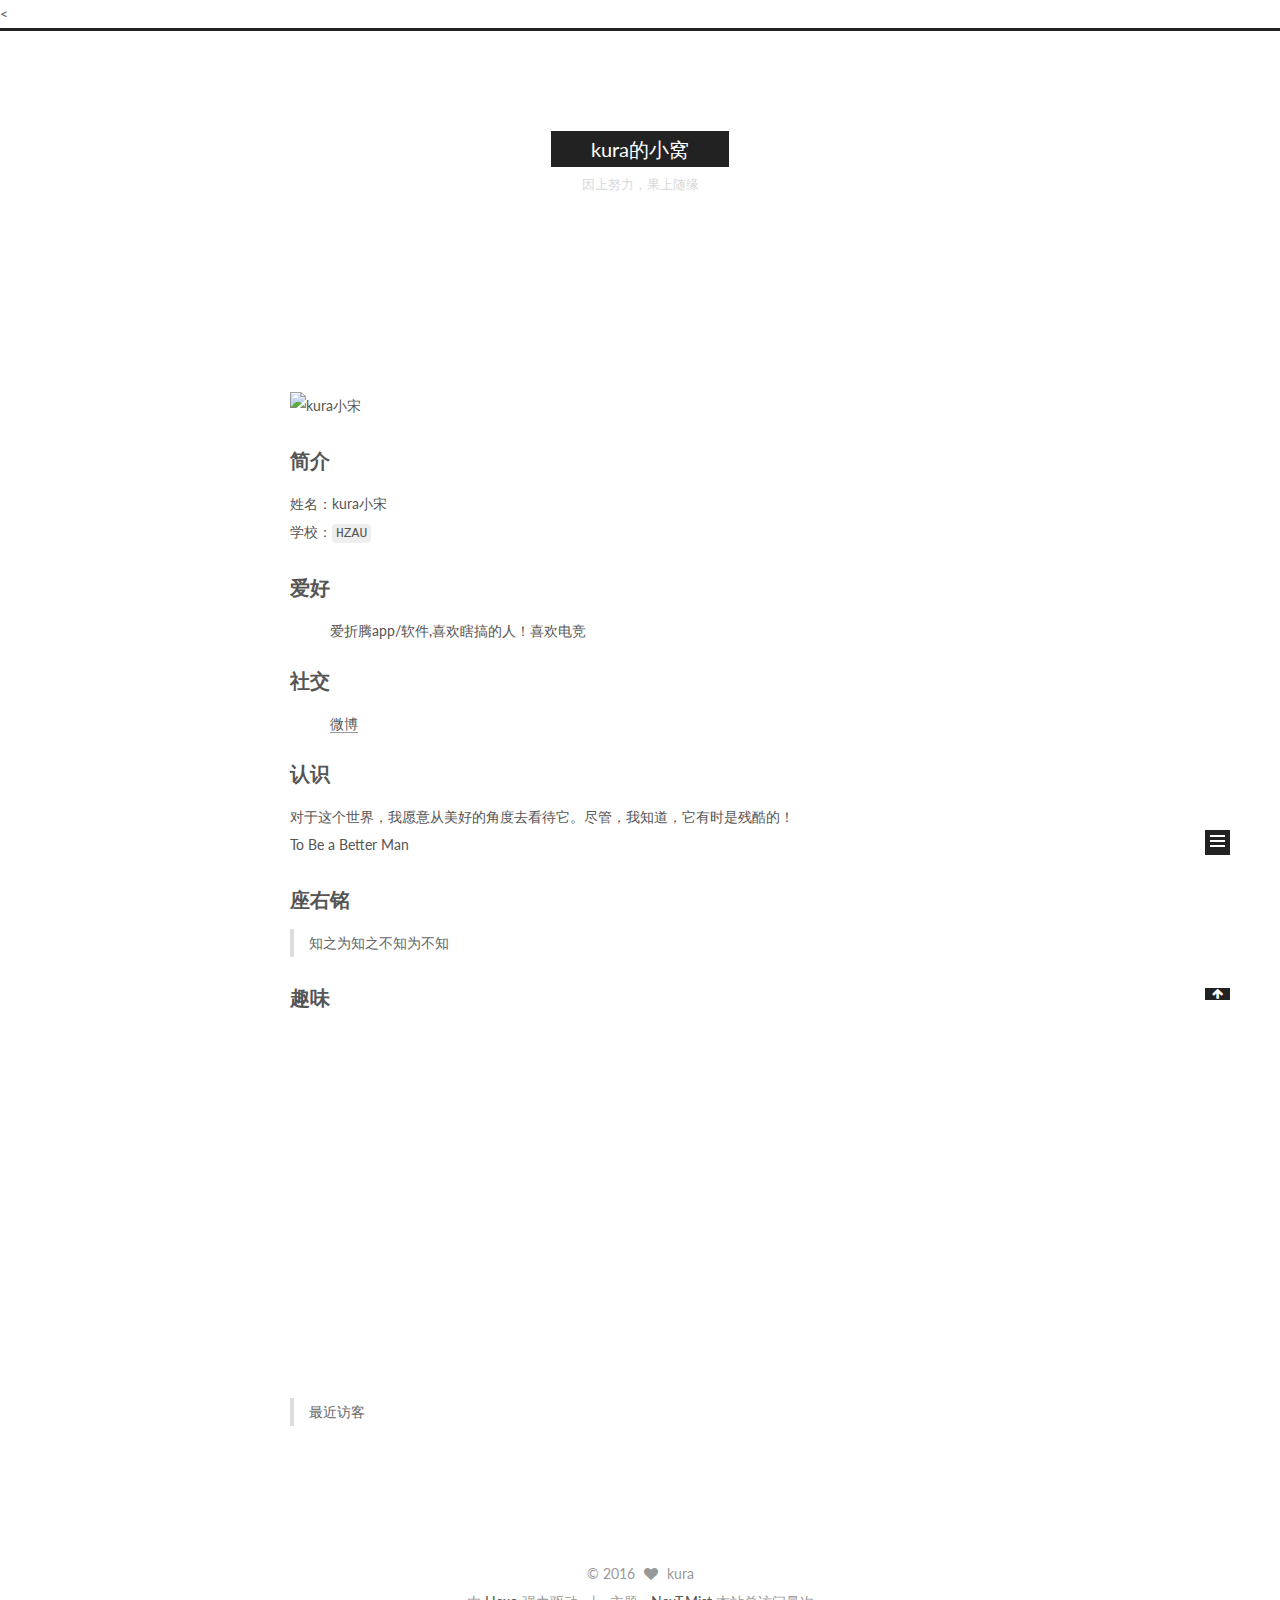
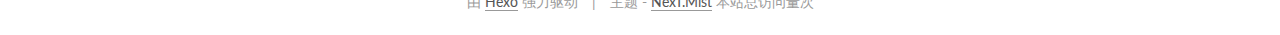
==== commit fa4734f0: "Site updated: 2016-04-24 12:10:32" ====
--- a/about/index.html
+++ b/about/index.html
@@ -315,7 +315,7 @@
 
 
 
-<iframe frameborder="no" border="0" marginwidth="0" marginheight="0" width="330" height="86" src="http://music.163.com/outchain/player?type=2&id=22463223&auto=1&height=66"></iframe>
+<iframe frameborder="no" border="0" marginwidth="0" marginheight="0" width="200" height="86" src="http://music.163.com/outchain/player?type=2&id=22463223&auto=1&height=66"></iframe>
 
 <blockquote>
 <p>最近访客</p>
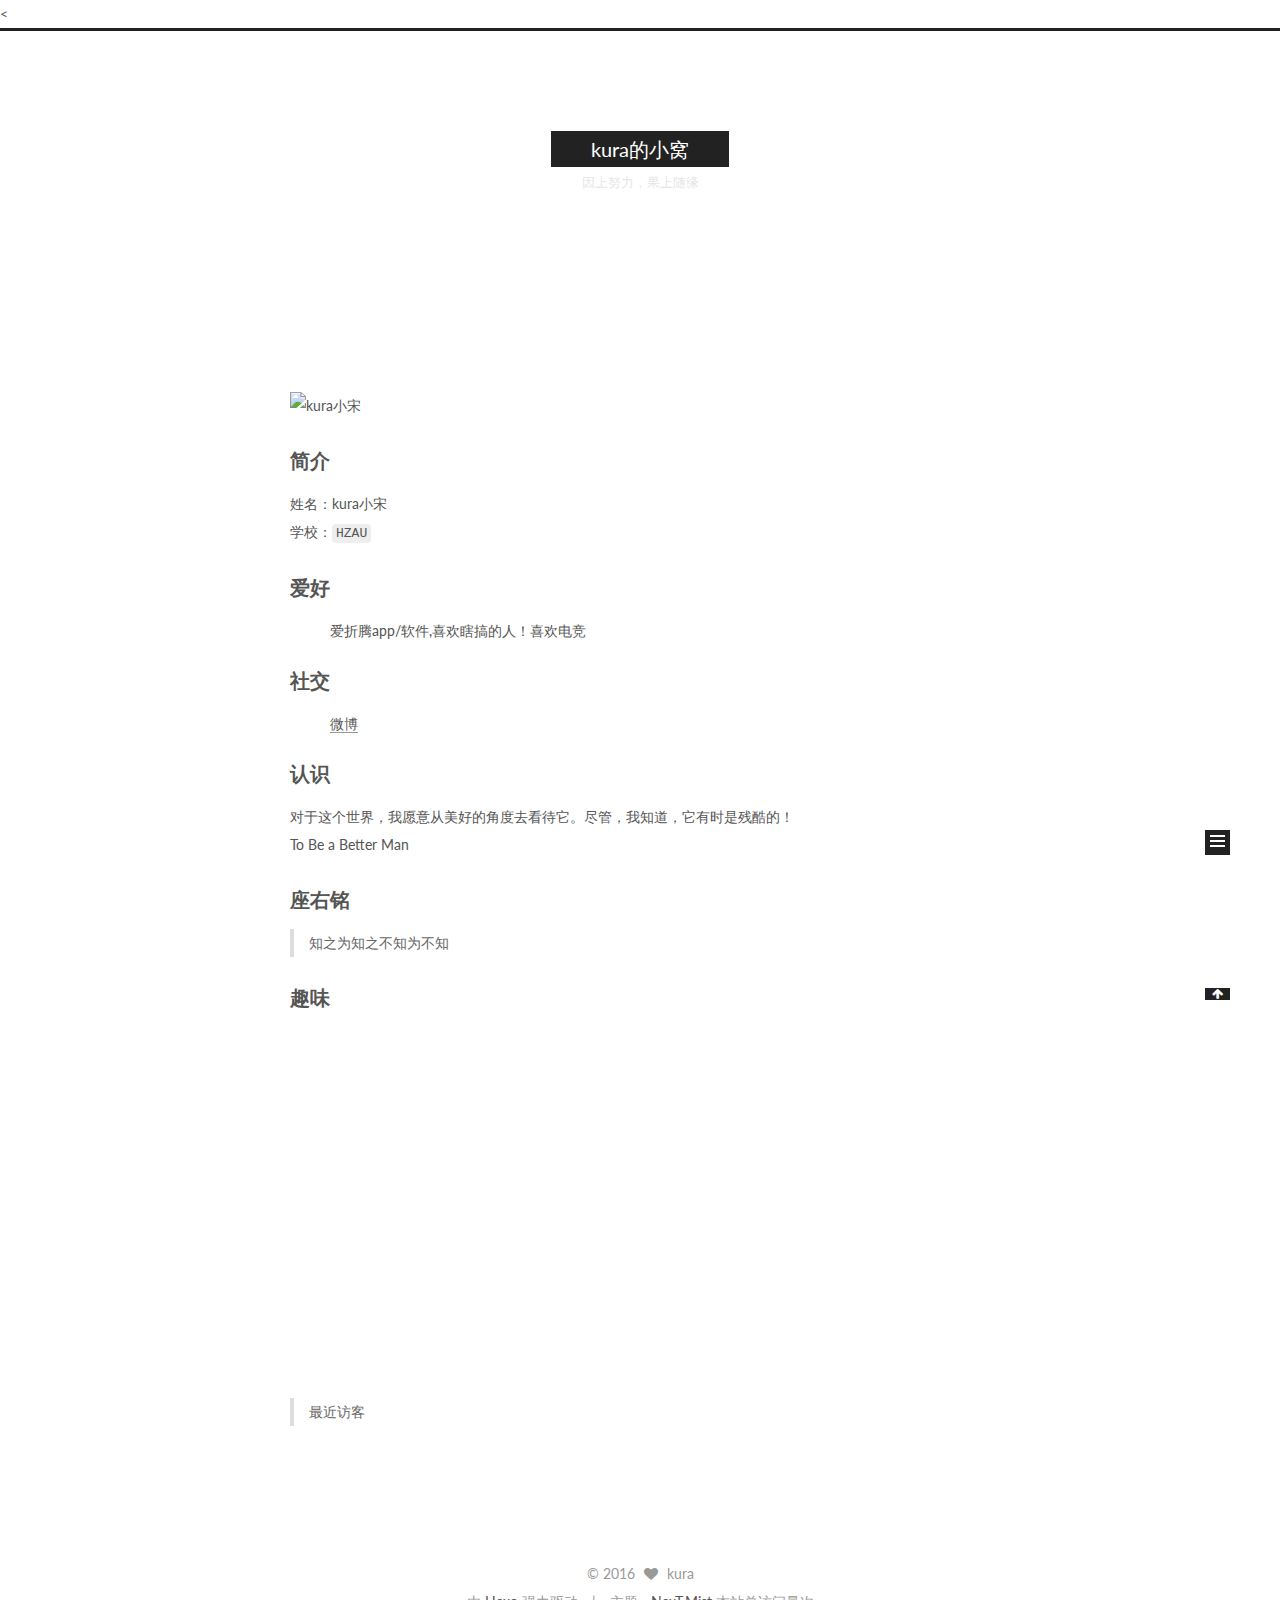
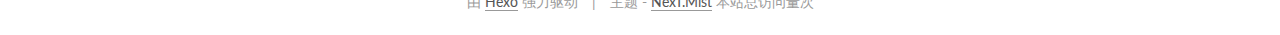
==== commit 489baab4: "Site updated: 2016-04-24 12:13:44" ====
--- a/about/index.html
+++ b/about/index.html
@@ -153,9 +153,7 @@
 
 
 
-  <div class="container one-collumn
-   page-home
- ">
+  <div class="container one-collumn page-home">
     <div class="headband"></div>
 
     <header id="header" class="header" itemscope itemtype="http://schema.org/WPHeader">
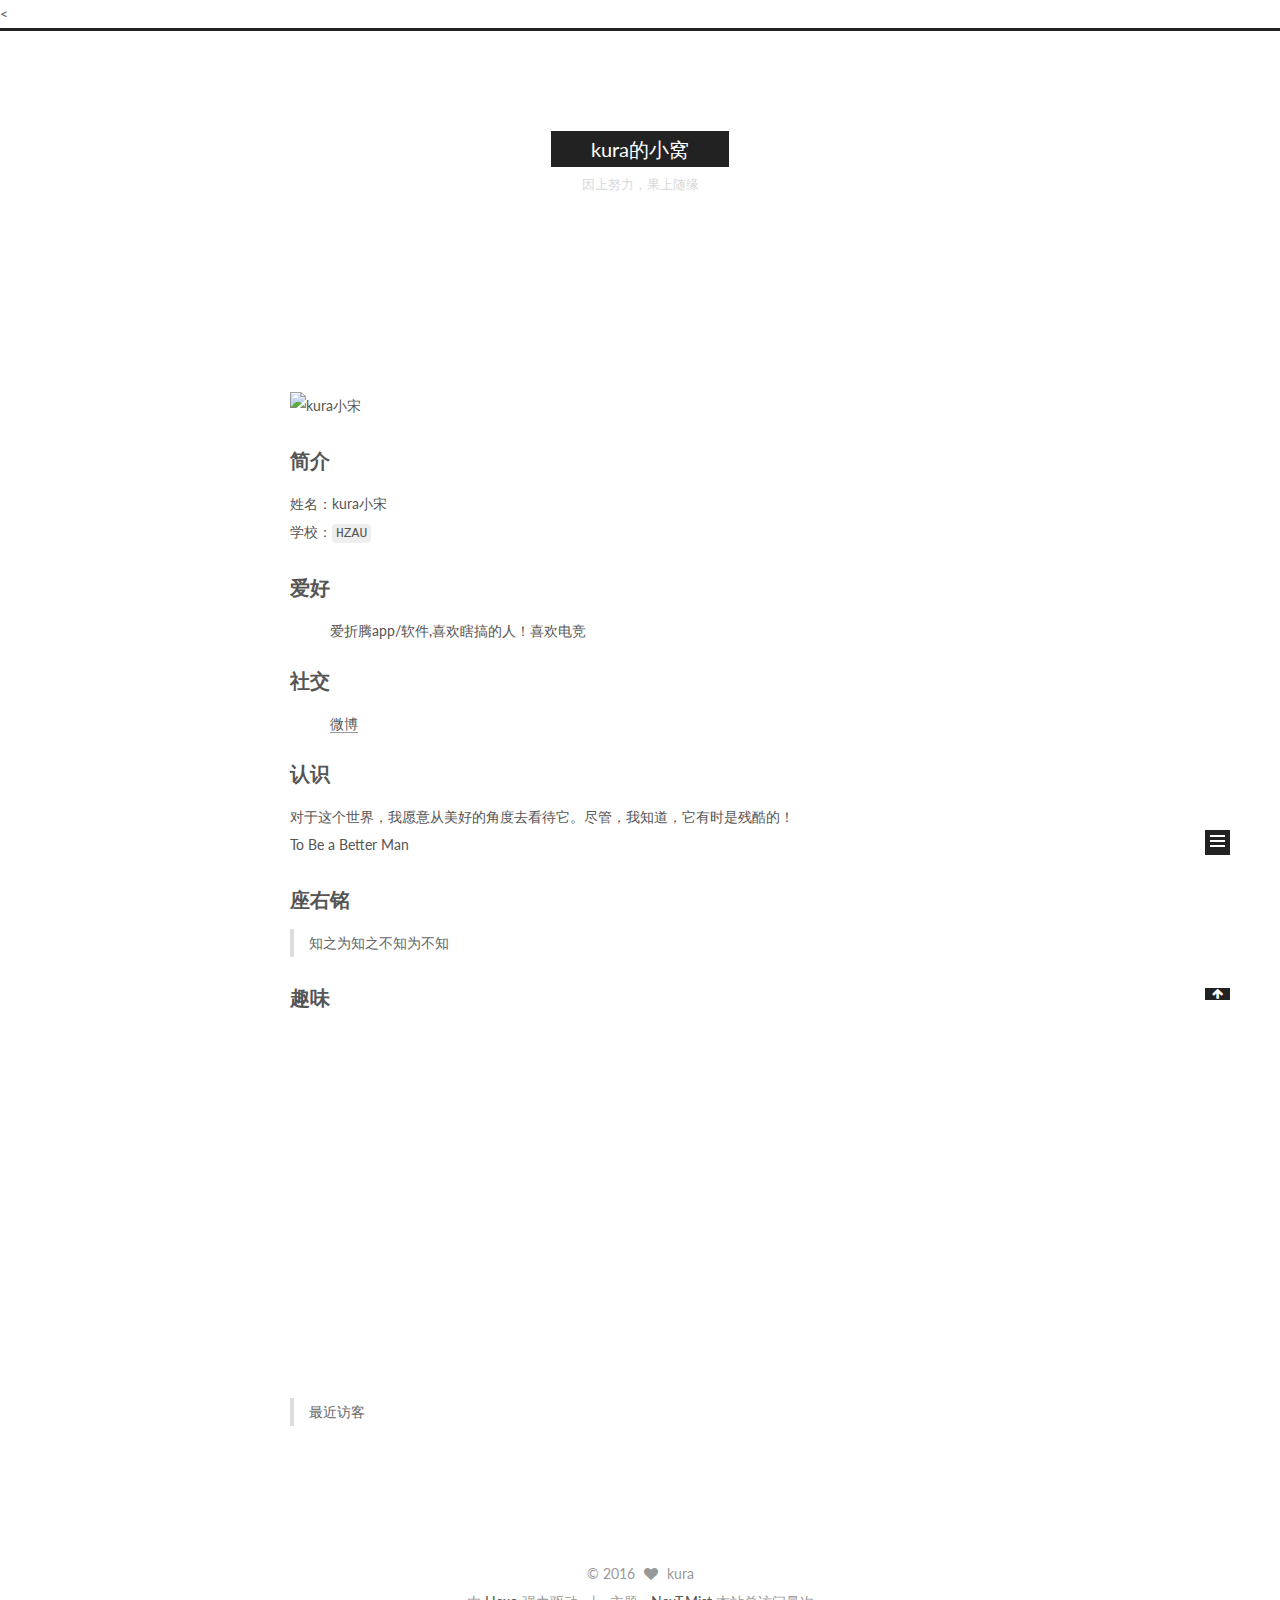
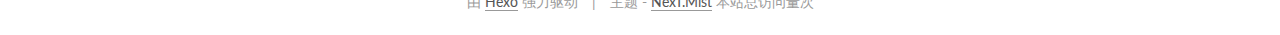
==== commit 194f3f98: "Site updated: 2016-04-24 12:16:25" ====
--- a/about/index.html
+++ b/about/index.html
@@ -153,7 +153,9 @@
 
 
 
-  <div class="container one-collumn page-home">
+  <div class="container one-collumn
+  page-home
+  ">
     <div class="headband"></div>
 
     <header id="header" class="header" itemscope itemtype="http://schema.org/WPHeader">
